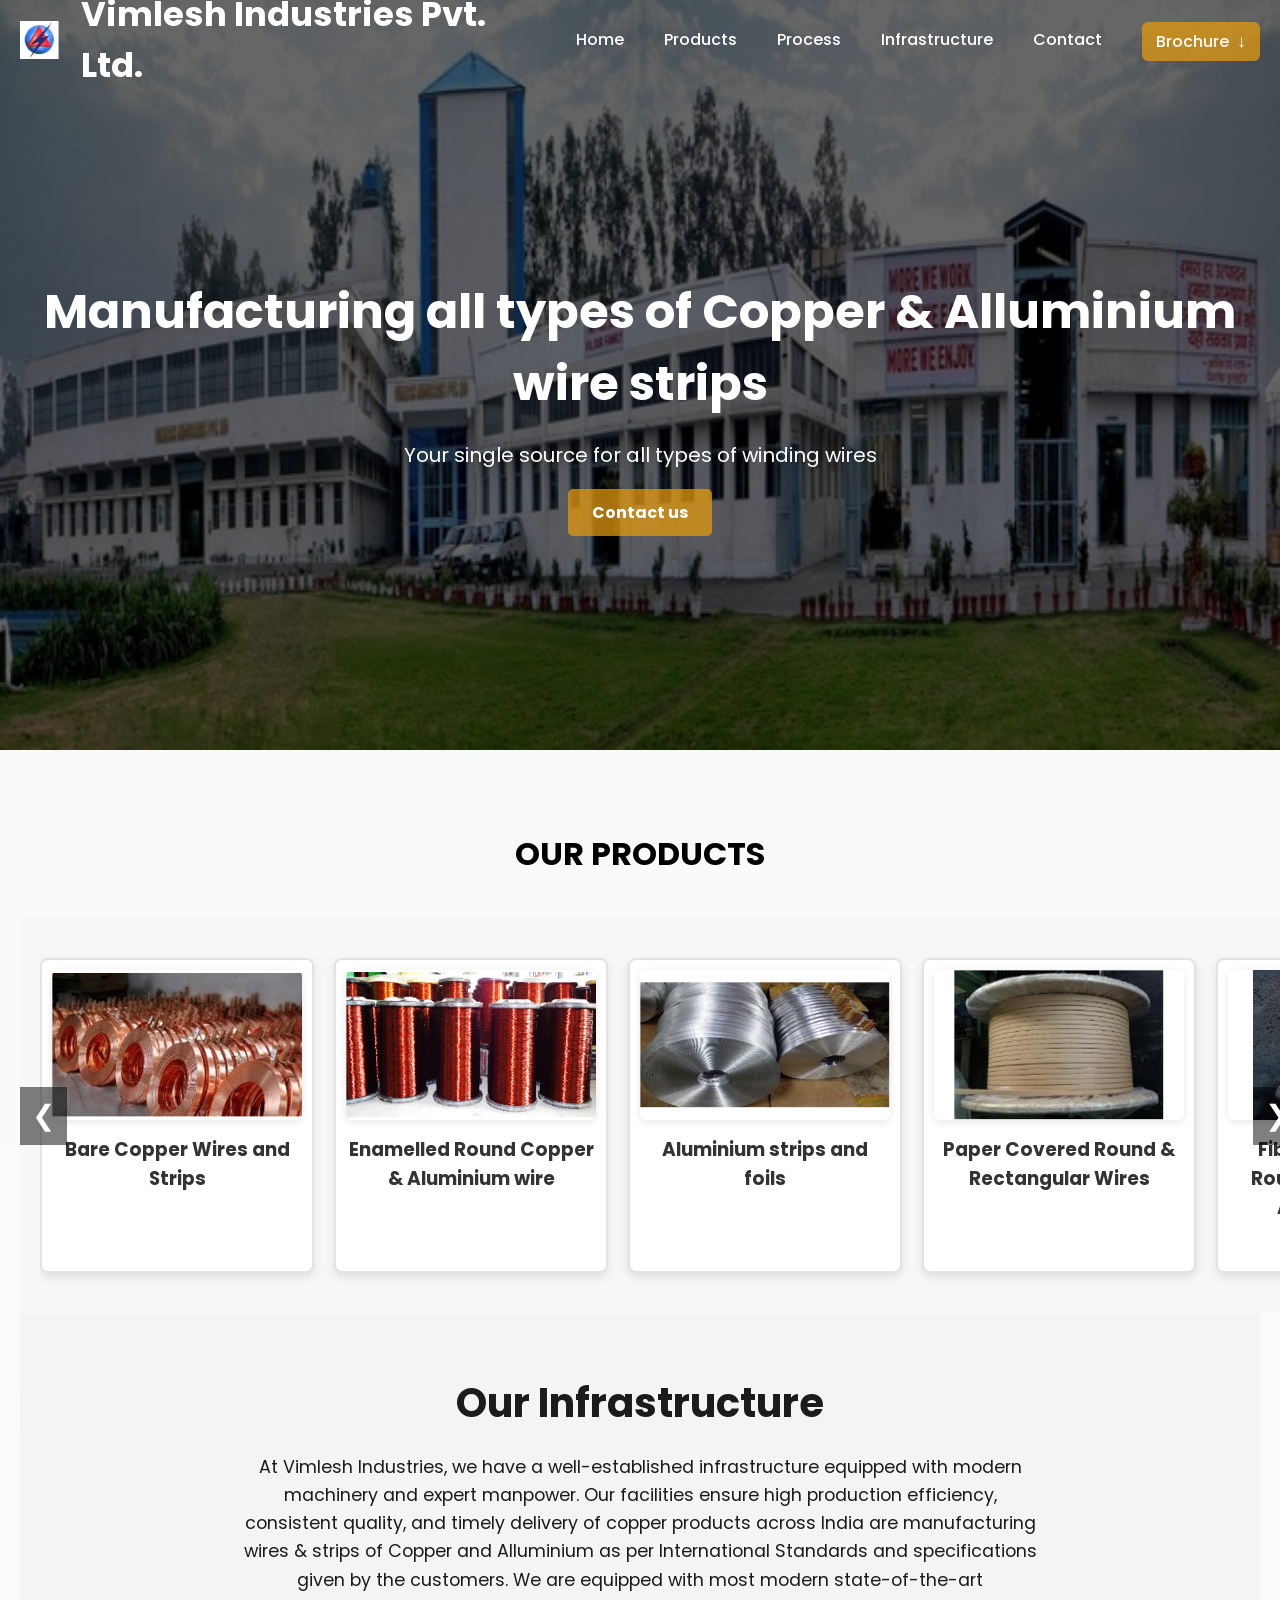
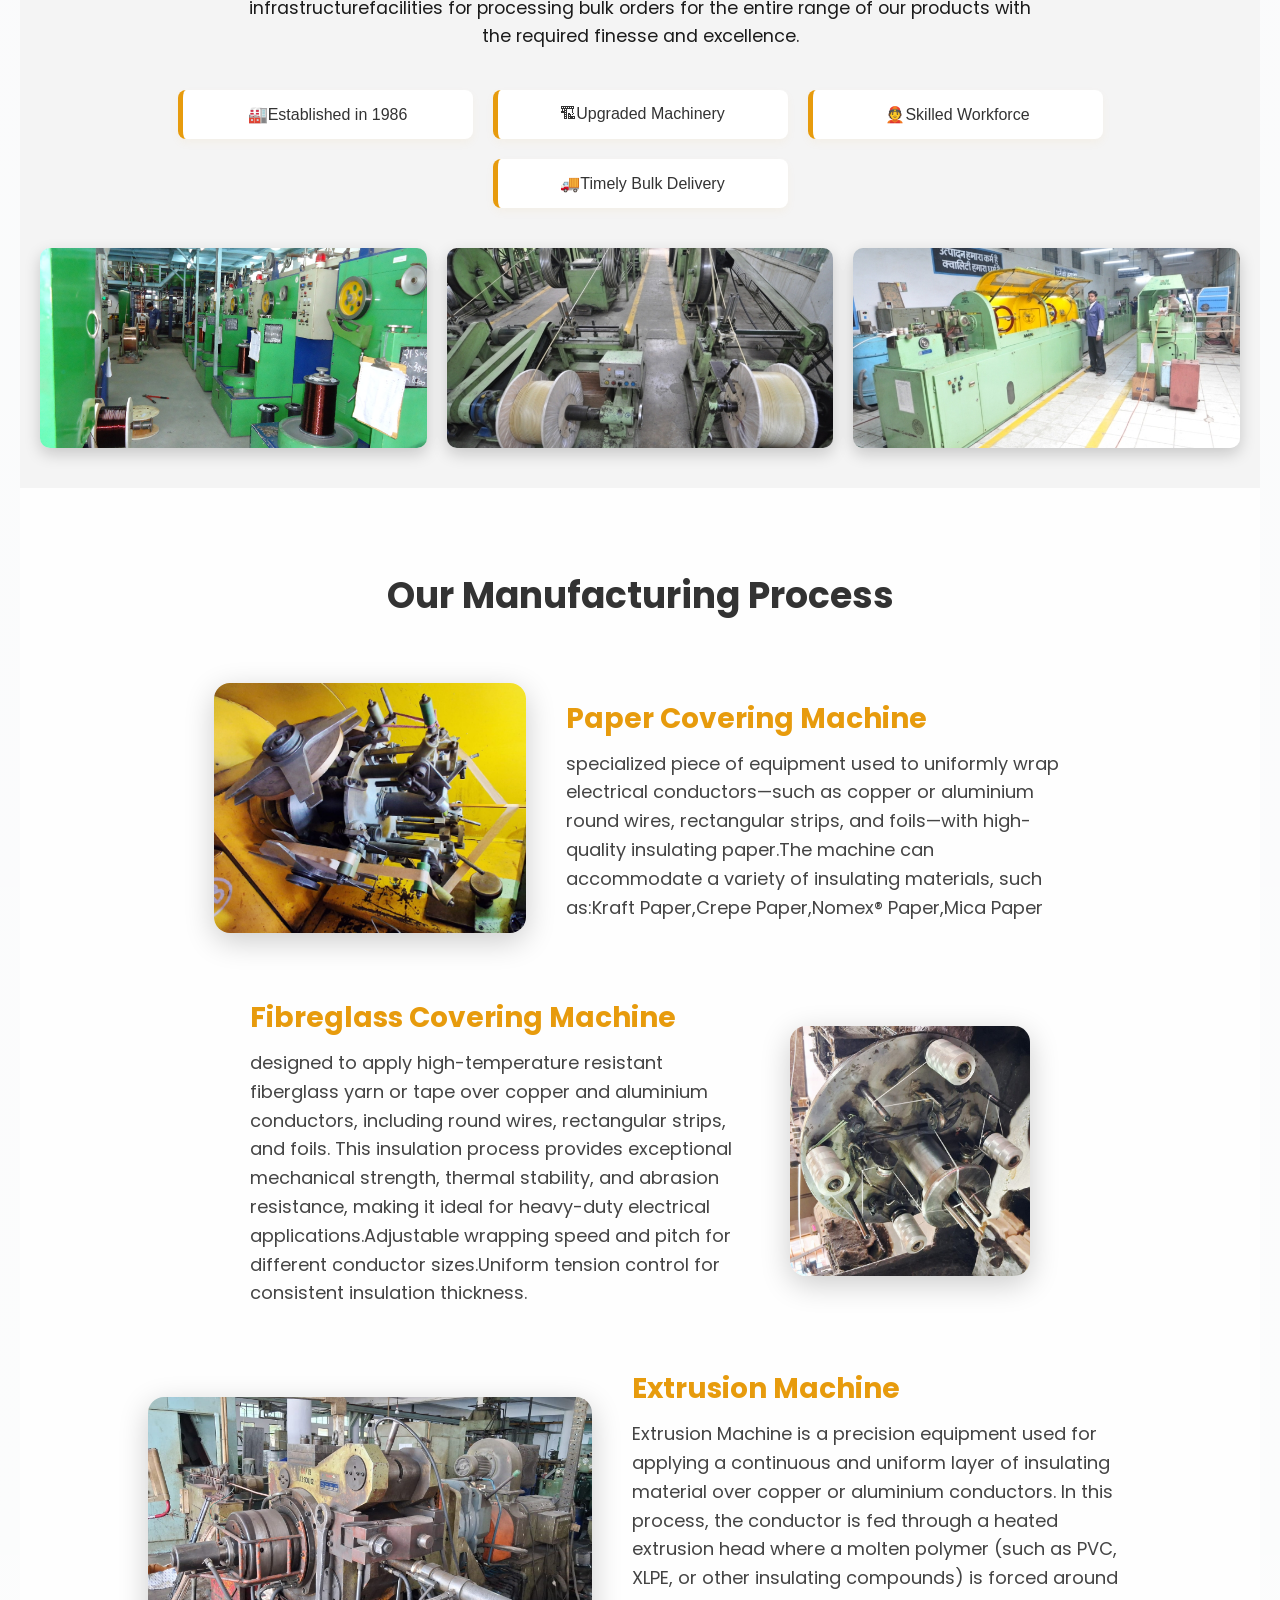
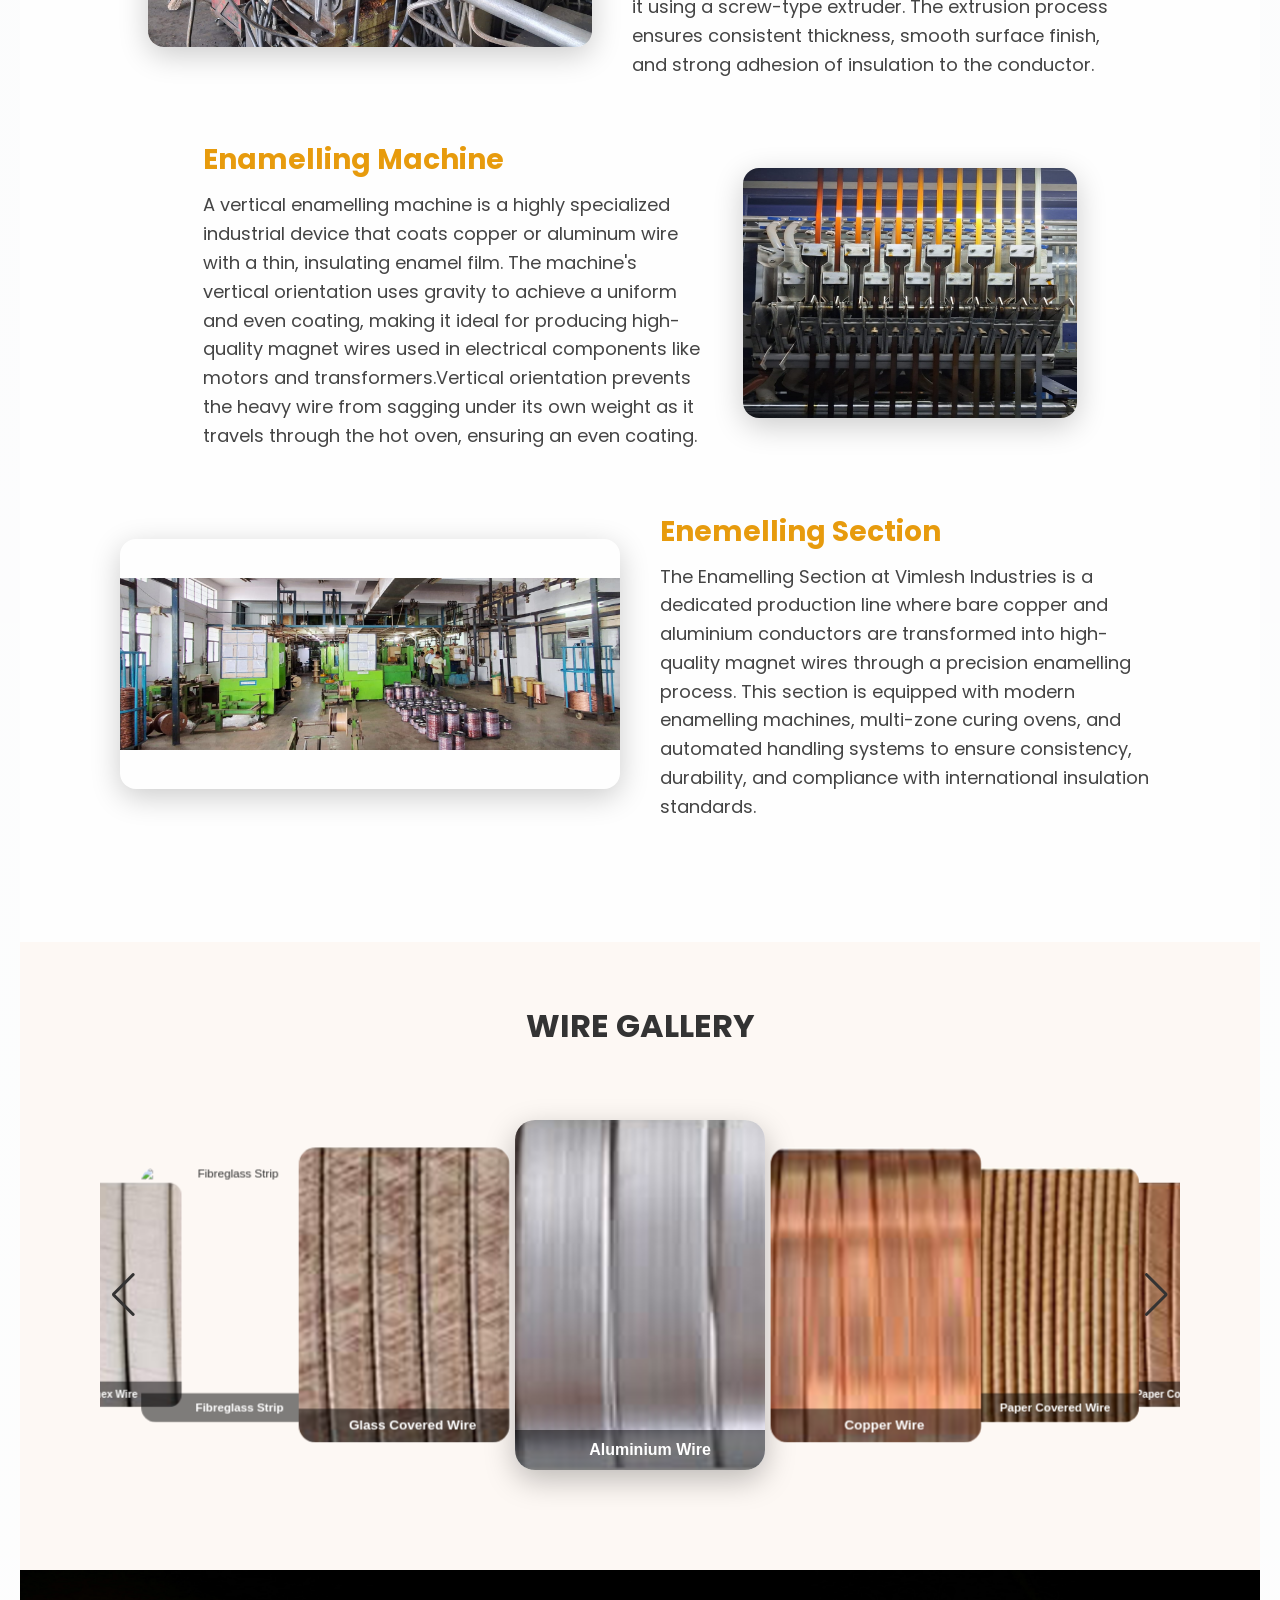
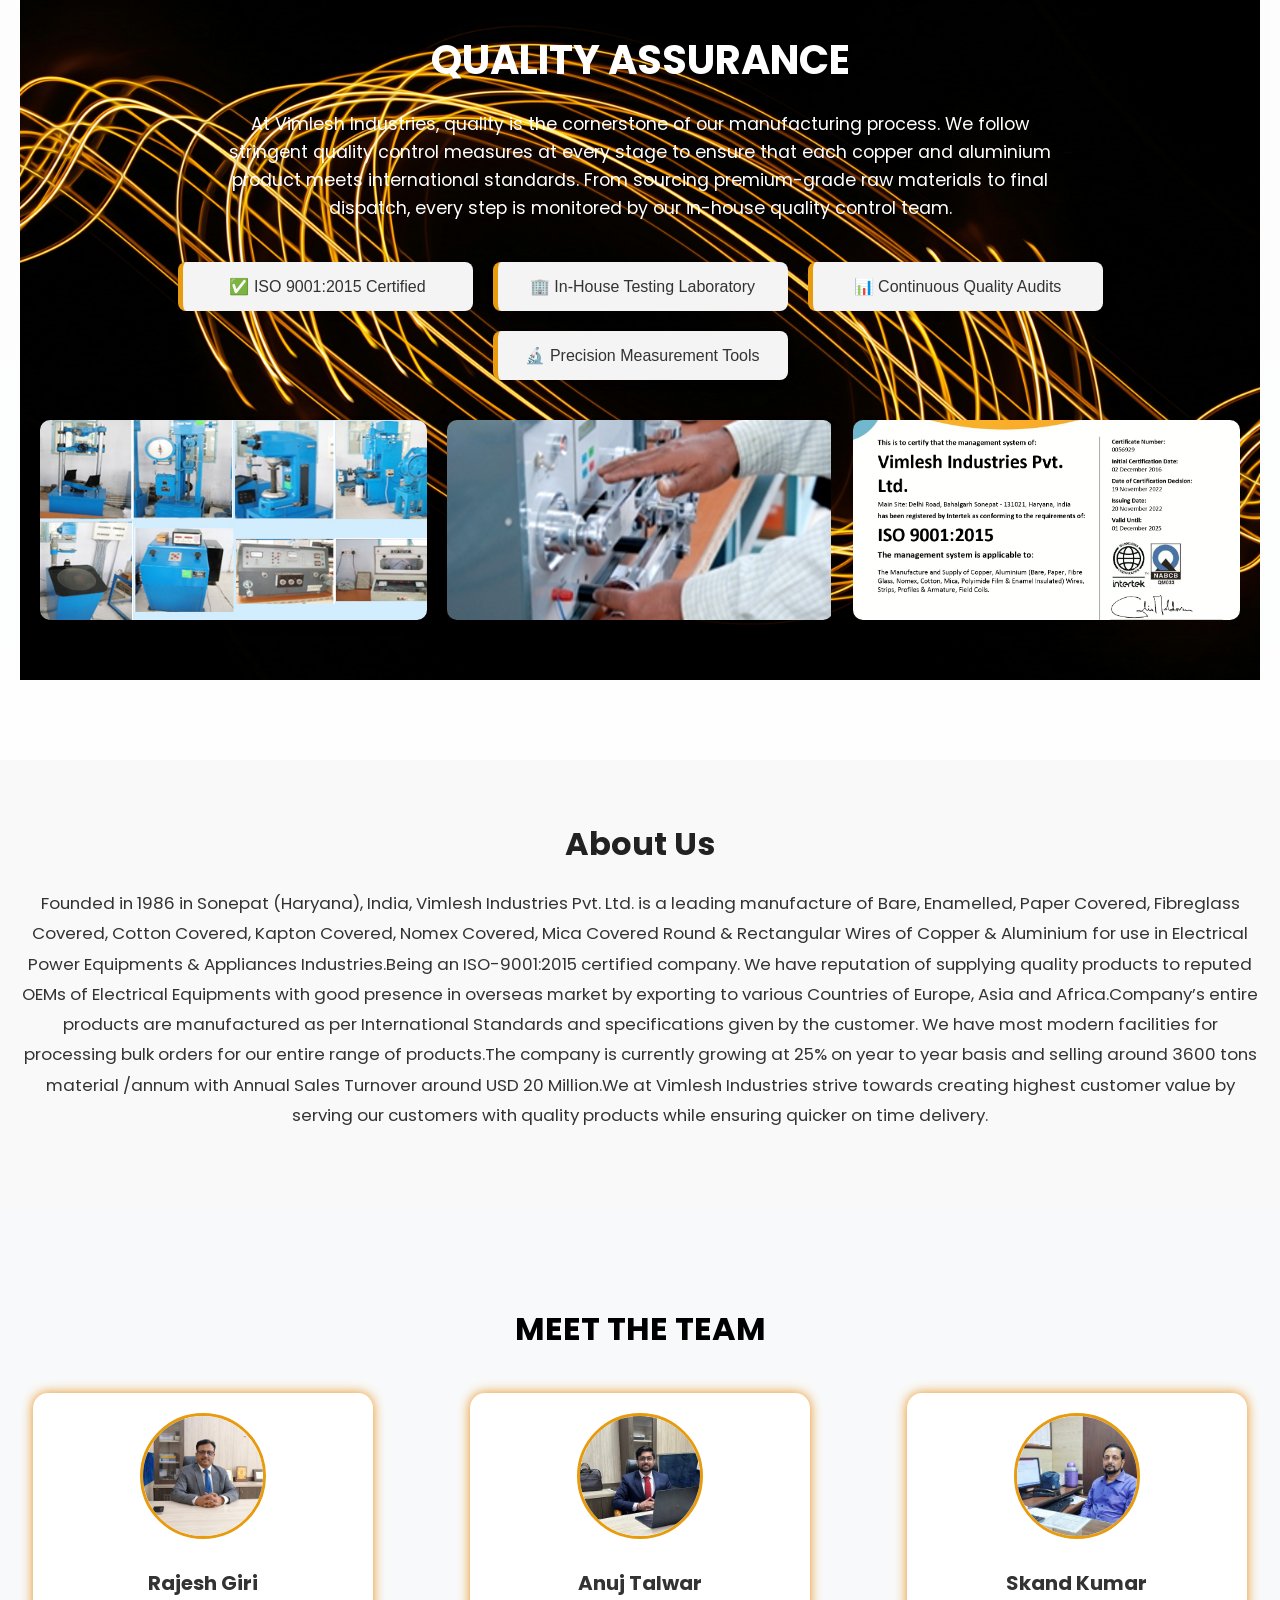
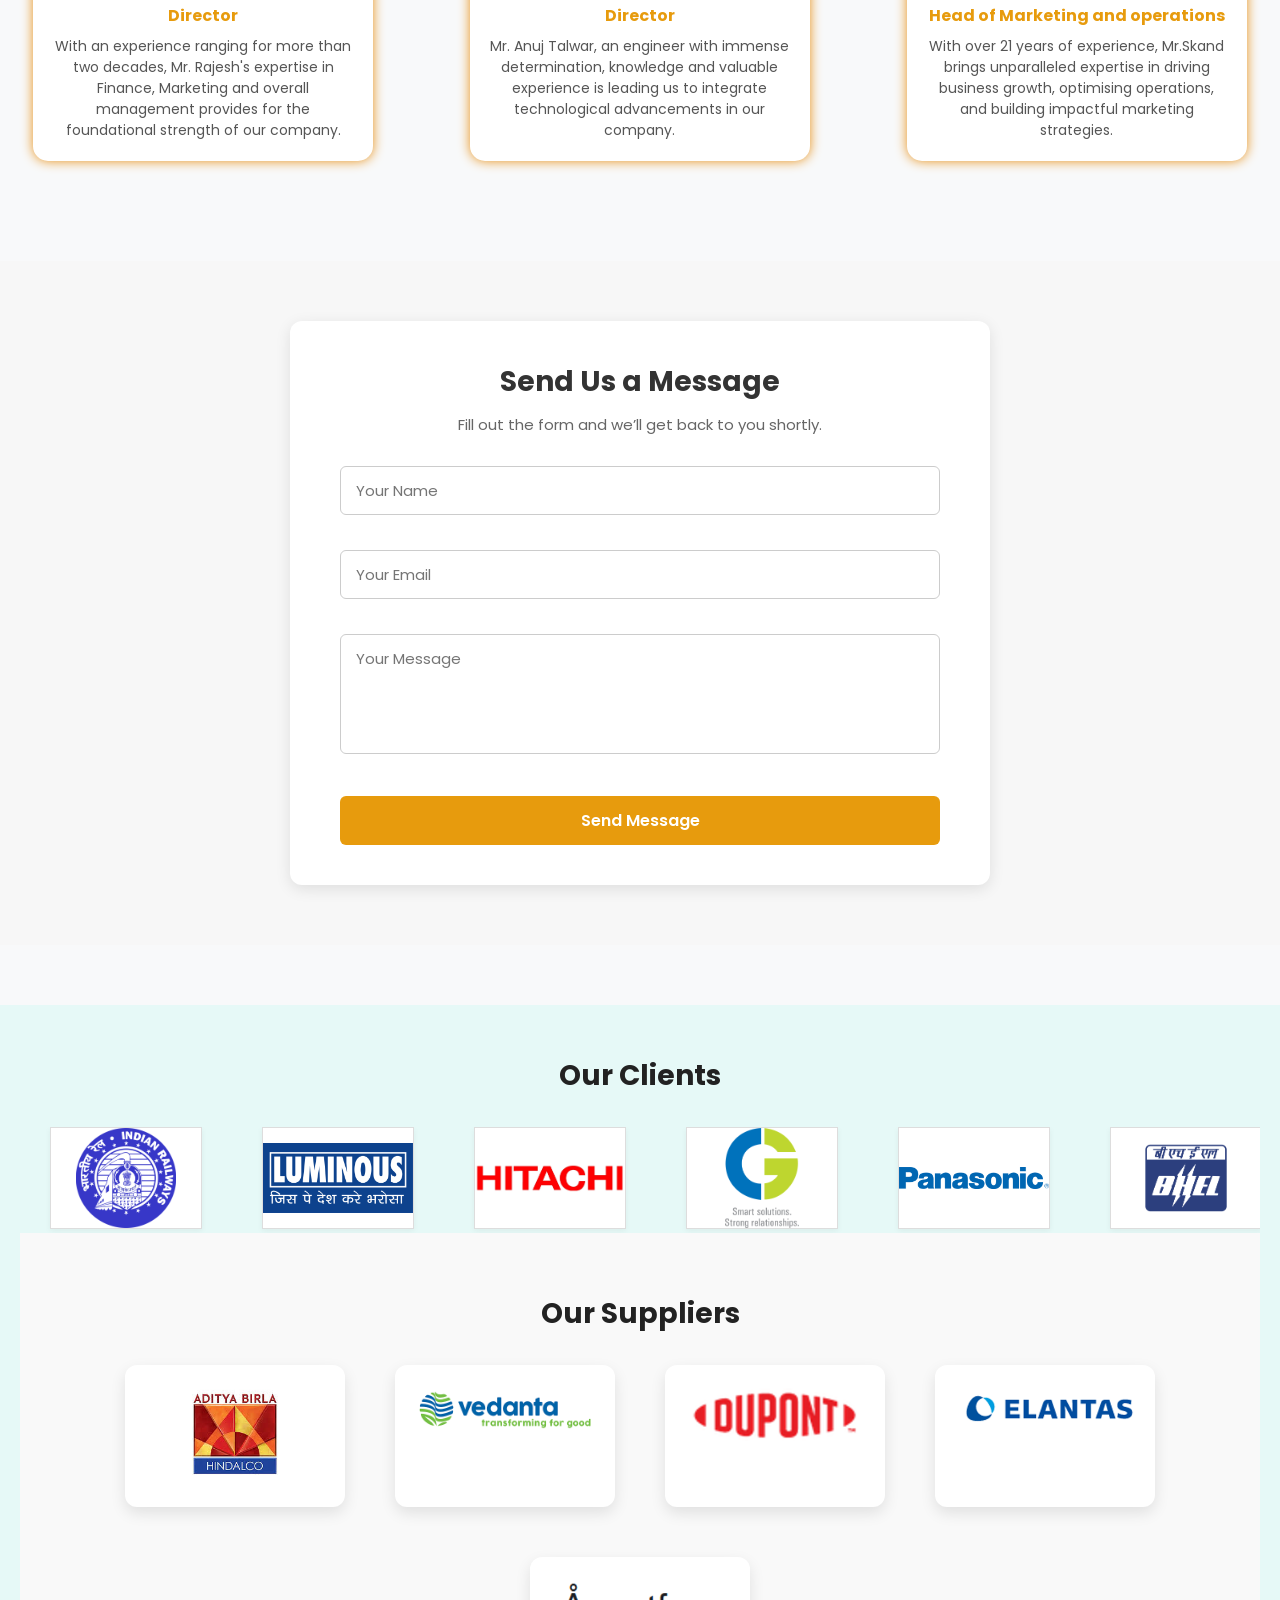
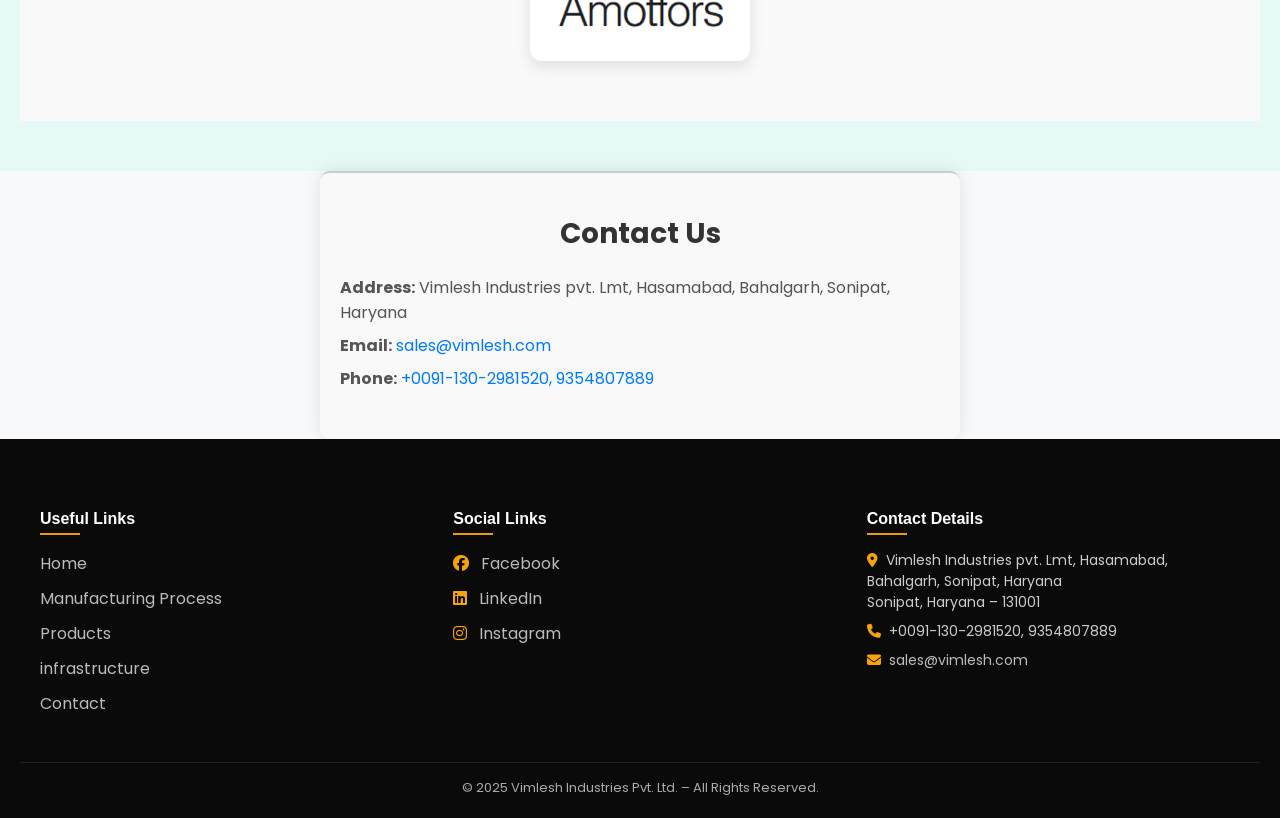
==== index.html @ 844082dc "Add files via upload" ====
<!DOCTYPE html>
<html lang="en">
  <head>
    <link href="https://unpkg.com/aos@2.3.1/dist/aos.css" rel="stylesheet">
    <link href="https://fonts.googleapis.com/css2?family=Poppins:wght@400;600&display=swap" rel="stylesheet">
    <meta charset="UTF-8">
    <meta name="viewport" content="width=device-width, initial-scale=1">
    <meta name="description" content="Leading Manufacturer of all types of winding wire">
    <meta name="keywords" content="enameled wire, enameled wires, enameled copper wire, enamelled copper wires, enameled aluminium wire, enameled aluminum wire, enamelled copper wire, enamelled aluminum wire, enamelled aluminium wire, enameled magnet wire, magnet wire, enamelled wire, aluminium enamelled wire,  aluminum enamelled wire, super enamelled aluminium wire, super enamelled aluminum wire, super enamelled copper wire, super enameled copper wire, super enamelled copper wire manufacturer, enamelled wire, enamelled copper wire India, enamelled copper wire suppliers, super enamelled aluminium wire, super enamelled copper winding wires, super enamelled copper wire manufacturer, magnet wire, winding wire, super enameled copper strip, super enamelled wire, enamelled copper wire suppliers, enamelled copper magnet wire, enamelled aluminium magnet wire, enamelled copper strip, enamelled copper strip manufacturer, enamelled copper strips, enameled copper wire manufacturers, enameled magnet wire, enamelled rectangular wire, rectangular enameled copper wire, flat enameled copper wire, flat enamelled copper wire, flat enamelled aluminium wire, enamelled flat aluminium wire, enamelled aluminium strip, enameled flat wire, enamelled flat aluminium wire, PEW copper wire, PEW, EWI, polyester insulated wire, Bare Copper Wire, Bare Copper Tape, Bare Copper Conductor, Copper Wire, Bare Copper, Bare Copper Earthing Tape, Copper Earthing Tape, Copper Earthing Strip, Copper Flat Wire, Insulated Copper Wire, Flat Copper Wire, Flat Copper Conductor, Copper Earthing Wire, Copper Earth Wire, Copper Earth Strip, Copper Flat Manufacturers, Copper Flat Suppliers, Copper Strip Manufacturers, Copper Strip Suppliers, Bare Copper Wire Manufacturers, Copper Flat, Flat Copper Bar, Copper Earthing Strip, Copper Earthing Rod, Bare Aluminium Wire, Bare Aluminium Tape, Bare Aluminium Conductor, Aluminum Wire, Bare Aluminum Wire, Bare Aluminium Tape, Bare Aluminum Strips, Aluminium Earthing Tape, Aluminium Earthing Strip, Aluminium Flat Wire, Insulated Aluminium Wire, Flat Aluminium Wire, Flat Aluminium Conductor, Aluminium Earthing Wire, Aluminium Earth Wire, Aluminium Strips, Aluminium Flat Manufacturers, Aluminium Flat Suppliers, Aluminium Strip Manufacturers, Aluminium Strip Suppliers, Bare Aluminium Wire Manufacturers, Aluminium Flat, Flat Aluminium Bars, Flat Aluminium Wire, Flat Aluminium Extrusions, Aluminum Wire Manufacturers">
    <title>Vimlesh Industries Pvt. Ltd.</title>
    <style>
      body {
        background-color: linear-gradient(rgba(0, 0, 0, 0, 5), rgba(0, 0, 0, 0, 5)),
          url('gu.jpg')no-repeat-center center fixed;
        background-size: cover;
        font-family: 'Segoe UI', sans-serif;
        margin: 0;
        padding: 0;
      }

      .carousel-wrapper {
        position: relative;
        overflow: hidden;
        padding: 20px;
        background: #f7f7f7;
      }

      .product-carousel {
        display: flex;
        gap: 20px;
        overflow-x: auto;
        scroll-behavior: smooth;
        padding: 10px;
      }

      .product-carousel::-webkit-scrollbar {
        display: none;
      }

      .card {
        flex: 0 0 auto;
        width: 250px;
        background: linear-gradient(to bottom right, #f1f1f1, #ffffff);
        border-radius: 12px;
        box-shadow: 0 6px 16px rgba(0, 0, 0, 0.15);
        padding: 15px;
        text-align: center;
        transition: transform 0.3s, box-shadow 0.3s;
        border: 2px solid #e3e3e3;
      }

      .card:hover {
        transform: scale(1.05);
        box-shadow: 0 10px 25px rgba(0, 0, 0, 0.2);
        border-color: #f79b0d;
      }

      .card:hover img {
        transform: scale(1.05);
      }

      .card img {
        width: 100%;
        height: 150px;
        object-fit: cover;
        border-radius: 6px;
        margin-bottom: 10px;
      }

      .carousel-btn {
        position: absolute;
        top: 50%;
        transform: translateY(-50%);
        background: rgba(0, 0, 0, 0.5);
        color: white;
        border: none;
        font-size: 28px;
        padding: 8px 12px;
        cursor: pointer;
        z-index: 2;
      }

      .carousel-btn.left {
        left: 0;
      }

      .carousel-btn.right {
        right: 0;
      }

      .hamburger {
        display: none;
        flex-direction: column;
        cursor: pointer;
        gap: 5px;
      }

      .hamburger div {
        width: 25px;
        height: 3px;
        background: white;
      }

      @media (max-width: 768px) {
        .hamburger {
          display: flex;        
        }
      }
    </style>
    <link rel="stylesheet" href="style - Copy.css">
    <link rel="icon" type="image/png" href="images/logoo.png">
  </head>
  <body>
    <!-- ===== HEADER ===== -->
<header class="site-header">
  <div class="site-header__inner">
    <a class="brand" href="index.html">
      <img class="brand__logo" src="images/logoo.png" alt="Vimlesh logo" />
      <span class="brand__name">Vimlesh Industries Pvt. Ltd.</span>
    </a>

    <!-- desktop nav -->
    <nav class="desktop-nav">
      <ul>
        <li><a href="index.html">Home</a></li>
        <li><a href="products.html">Products</a></li>
        <li><a href="process.html">Process</a></li>
        <li><a href="infrastructure.html">Infrastructure</a></li>
        <li><a href="contact.html">Contact</a></li>
        <li>
          <a href="images/cat.pdf" class="btn-brochure" download>
            Brochure<span class="arrow">↓</span>
          </a>
        </li>
      </ul>
    </nav>

    <!-- hamburger (mobile only) -->
    <button class="menu-toggle" id="menuToggle" aria-expanded="false" aria-controls="mobileMenu" aria-label="Menu">
      <span></span><span></span><span></span>
    </button>
  </div>

  <!-- mobile nav -->
  <nav class="mobile-nav" id="mobileMenu">
    <ul>
      <li><a href="index.html">Home</a></li>
      <li><a href="products.html">Products</a></li>
      <li><a href="process.html">Process</a></li>
      <li><a href="infrastructure.html">Infrastructure</a></li>
      <li><a href="contact.html">Contact</a></li>
      <li>
        <a href="images/cat.pdf" class="btn-brochure" download>
          Brochure<span class="arrow">↓</span>
        </a>
      </li>
    </ul>
  </nav>
</header>
<style>
  :root{
  --hdr-h-mobile: 64px;
  --hdr-h-desktop: 80px;
  --hdr-bg-dark: #ccc;
}


.site-header, .site-header * { box-sizing: border-box; }


.site-header{
  position: absolute;           
  top: 0; left: 0; width: 100%;
  z-index: 1000;
  background: transparent;
}

.site-header__inner{
  width: 100%;
  margin: 0;
  height: var(--hdr-h-desktop);
  display: flex;
  align-items: center;
  justify-content: space-between;
  padding: 0 20px;
}


.brand{
  display: inline-flex;
  align-items: center;
  gap: 12px;
  text-decoration: none;
  margin-left:0;
}
.brand__logo{ height: 38px; width: auto; }
.brand__name{ color: #fff; font-weight: 700; font-size: 34px; justify-content: flex-start; align-items: center; margin-left: 10px;}

.desktop-nav ul{
  display: flex;
  gap: 20px;
  list-style: none;
}
.desktop-nav a{
  color: #fff; text-decoration: none; font-weight: 500;
}
.desktop-nav a:hover{ color: #f4ba4e; text-decoration: none; }


.menu-toggle{
  display: none;
  flex-direction: column;
  gap: 5px;
  background: transparent;
  border: 0;
  cursor: pointer;
}
.menu-toggle span{
  display: block;
  width: 26px; height: 3px; background: #fff; transition: .3s;
}


.mobile-nav{
  display: none;
}

/* ========= MOBILE ========= */
@media (max-width: 768px){
 
  .site-header{
    position: absolute;
    top:0;
    left: 0;
    background: var(--hdr-bg-dark);
    box-shadow: 0 2px 10px rgba(178, 118, 27, 0.557);
  }
  .site-header__inner{
    height: var(--hdr-h-mobile);
  }
  
  body{ padding-top: var(--hdr-h-mobile); }

  .brand__name{ font-size: 16px; }


  .desktop-nav{ display: none; }
  .menu-toggle{ display: inline-flex; }

 
  .mobile-nav{
    display: block;
    position: fixed;
    top: var(--hdr-h-mobile);
    left: 0; right: 0;
    background: var(--hdr-bg-dark);
    overflow: hidden;
    max-height: 0;                 
    transition: max-height .35s ease;

  }
  .mobile-nav.open{ max-height: 80vh; } 

  .mobile-nav ul{
    list-style: none;
    padding: 14px 16px 22px;
    display: grid;
    gap: 12px;
  }
  .mobile-nav a{
    color: #fff; text-decoration: none; font-size: 16px; padding: 10px 6px;
    display: block; border-radius: 8px;
  }
  .mobile-nav a:hover{ background: rgba(255,255,255,.08); }


  .menu-toggle[aria-expanded="true"] span:nth-child(1){ transform: translateY(8px) rotate(45deg); }
  .menu-toggle[aria-expanded="true"] span:nth-child(2){ opacity: 0; }
  .menu-toggle[aria-expanded="true"] span:nth-child(3){ transform: translateY(-8px) rotate(-45deg); }
}
.btn-brochure {
  background: #e79b0db8;
  color: #fff !important;
  padding: 8px 14px;
  border-radius: 6px;
  font-weight: 600;
  text-decoration: none;
  transition: background 0.3s;
}
.btn-brochure:hover {
  background: #e79b0d;
}
.btn-brochure .arrow {
  margin-left: 8px;
  font-size: 18px;
}

</style>
<script>
  const menuBtn   = document.getElementById('menuToggle');
  const mobileNav = document.getElementById('mobileMenu');

  menuBtn.addEventListener('click', () => {
    const open = mobileNav.classList.toggle('open');
    menuBtn.setAttribute('aria-expanded', open ? 'true' : 'false');
  });


  mobileNav.querySelectorAll('a').forEach(a => {
    a.addEventListener('click', () => {
      mobileNav.classList.remove('open');
      menuBtn.setAttribute('aria-expanded', 'false');
    });
  });
</script>
    <main>
      <section class="hero">
        <div class="container">
          <h1>Manufacturing all types of Copper & Alluminium wire strips</h1>
          <p>Your single source for all types of winding wires</p>
          <a href="contact.html" class="cta-btn">Contact us</a>
        </div>
      </section>
      <script>
        const heroImages = ["images/building1.jpg", "images/cuuu.jpg", "images/taping.jpg", "images/process2a.jpeg", ];
        let currentHeroIndex = 0;
        const heroSection = document.querySelector(".hero");

        function updateHeroBackground() {
          heroSection.style.opacity = 0;
          setTimeout(() => {
            heroSection.style.backgroundImage = `
        linear-gradient(rgba(0,0,0,0.6), rgba(0,0,0,0.6)),
        url('${heroImages[currentHeroIndex]}')
      `;
            heroSection.style.opacity = 1;
            currentHeroIndex = (currentHeroIndex + 1) % heroImages.length;
          }, 500);
        }
        updateHeroBackground();
        setInterval(updateHeroBackground, 4000);
      </script>
      <section id="products" class="products">
        <section class="section-bg">
          <link href="https://fonts.googleapis.com/css2?family=Poppins:wght@400;600&display=swap" rel="stylesheet">
          <div class="container">
            <h2>OUR PRODUCTS</h2>
            <div class="carousel-wrapper">
              <button class="carousel-btn left" id="leftBtn">&#10094;</button>
              <div class="product-carousel" id="productCarousel">
                <div class="card">
                  <img src="images/barecopper.png" alt="Product1">
                  <h3>Bare Copper Wires and Strips</h3>
                </div>
                <div class="card">
                  <img src="images/enamelled.png" alt="Product2">
                  <h3>Enamelled Round Copper & Aluminium wire</h3>
                </div>
                <div class="card">
                  <img src="images/alu.png" alt="Product3">
                  <h3>Aluminium strips and foils</h3>
                </div>
                <div class="card">
                  <img src="images/papercovered.png" alt="product4">
                  <h3>Paper Covered Round & Rectangular Wires</h3>
                </div>
                <div class="card">
                  <img src="images/fibre.JPG" alt="product5">
                  <h3>Fibreglass Covered Round/Flat Copper & Aluminium Wire</h3>
                </div>
                <div class="card">
                  <img src="images/Kapton Cov Strip.JPG" alt="product6">
                  <h3>Kapton Covered Round/Rectangular/ Flat Copper Wire</h3>
                </div>
                <div class="card">
                  <img src="images/Nomex Covered Strip.jpg" alt="product7">
                  <h3>Nomex Covered Round/Rectanglular/ Flat Copper & Alluminium Wire</h3>
                </div>
                <div class="card">
                  <img src="images/mica.jpg" alt="product8">
                  <h3>Mica Covered Round/Rectangular/ Flat Copper & Alluminium Wire</h3>
                </div>
                <div class="card">
                  <img src="images/Enamelled Strip.JPG" alt="product9">
                  <h3>Enamelled Rectangular/Flat Copper & Aluminium Wire</h3>
                </div>
                <div class="card">
                  <img src="images/auto1.png" alt="Product10">
                  <h3>Automobile Fields/Coils</h3>
                </div>
              </div>
              <button class="carousel-btn right" id="rightBtn">&#10095;</button>
            </div>
            <script>
              const productCarousel = document.getElementById("productCarousel");
              const leftBtn = document.getElementById("leftBtn");
              const rightBtn = document.getElementById("rightBtn");
              leftBtn.addEventListener("click", () => {
                productCarousel.scrollBy({
                  left: -300,
                  behavior: "smooth",
                });
              });
              rightBtn.addEventListener("click", () => {
                productCarousel.scrollBy({
                  left: 300,
                  behavior: "smooth",
                });
              });
            </script>
            <section id="infrastructure" class="infrastructure-section">
              <div class="container">
                <h2>Our Infrastructure</h2>
                <p class="infra-description"> At Vimlesh Industries, we have a well-established infrastructure equipped with modern machinery and expert manpower. Our facilities ensure high production efficiency, consistent quality, and timely delivery of copper products across India are manufacturing wires & strips of Copper and Alluminium as per International Standards and specifications given by the customers. We are equipped with most modern state-of-the-art infrastructurefacilities for processing bulk orders for the entire range of our products with the required finesse and excellence. </p>
                <div class="infra-highlights">
                  <div class="highlight">🏭Established in 1986</div>
                  <div class="highlight">🏗Upgraded Machinery</div>
                  <div class="highlight">👲Skilled Workforce</div>
                  <div class="highlight">🚚Timely Bulk Delivery</div>
                </div>
                <div class="infra-gallery">
                  <img src="images/enamelling.JPG" alt="Manufacturing Unit">
                  <img src="images/Fibreglass Section.JPG" alt="Advanced Machines">
                  <img src="images/Kapton Cov Section.JPG" alt="Workforce at Plant">
                </div>
              </div>
            </section>
            <section class="process-section">
              <h2 class="section-title">Our Manufacturing Process</h2>
              <style>
                .section-title {
                  color: #000;
                  font-weight: bold;
                }
              </style>
              <div class="process-step">
                <div class="process-image">
                  <img src="images/process5.jpeg" alt="Paper Covering Machine">
                </div>
                <div class="process-description">
                  <h3>Paper Covering Machine</h3>
                  <p>specialized piece of equipment used to uniformly wrap electrical conductors—such as copper or aluminium round wires, rectangular strips, and foils—with high-quality insulating paper.The machine can accommodate a variety of insulating materials, such as:Kraft Paper,Crepe Paper,Nomex® Paper,Mica Paper</p>
                </div>
              </div>
              <div class="process-step reverse">
                <div class="process-image">
                  <img src="images/process4.jpeg" alt="Fibreglass Covering Machine">
                </div>
                <div class="process-description">
                  <h3>Fibreglass Covering Machine</h3>
                  <p>designed to apply high-temperature resistant fiberglass yarn or tape over copper and aluminium conductors, including round wires, rectangular strips, and foils. This insulation process provides exceptional mechanical strength, thermal stability, and abrasion resistance, making it ideal for heavy-duty electrical applications.Adjustable wrapping speed and pitch for different conductor sizes.Uniform tension control for consistent insulation thickness.</p>
                </div>
              </div>
              <div class="process-step">
                <div class="process-image">
                  <img src="images/process3.jpeg" alt="Extrusion Machine">
                </div>
                <div class="process-description">
                  <h3>Extrusion Machine</h3>
                  <p>Extrusion Machine is a precision equipment used for applying a continuous and uniform layer of insulating material over copper or aluminium conductors. In this process, the conductor is fed through a heated extrusion head where a molten polymer (such as PVC, XLPE, or other insulating compounds) is forced around it using a screw-type extruder. The extrusion process ensures consistent thickness, smooth surface finish, and strong adhesion of insulation to the conductor.</p>
                </div>
              </div>
              <div class="process-step reverse">
                <div class="process-image">
                  <img src="images/enamellingmachineee.jpeg" alt="Enamelling Machine">
                </div>
                <div class="process-description">
                  <h3>Enamelling Machine</h3>
                  <p>A vertical enamelling machine is a highly specialized industrial device that coats copper or aluminum wire with a thin, insulating enamel film. The machine's vertical orientation uses gravity to achieve a uniform and even coating, making it ideal for producing high-quality magnet wires used in electrical components like motors and transformers.Vertical orientation prevents the heavy wire from sagging under its own weight as it travels through the hot oven, ensuring an even coating.</p>
                </div>
              </div>
              <div class="process-step">
                <div class="process-image">
                  <img src="images/process2.jpeg" alt="Enamelling section">
                </div>
                <div class="process-description">
                  <h3>Enemelling Section</h3>
                  <p>The Enamelling Section at Vimlesh Industries is a dedicated production line where bare copper and aluminium conductors are transformed into high-quality magnet wires through a precision enamelling process. This section is equipped with modern enamelling machines, multi-zone curing ovens, and automated handling systems to ensure consistency, durability, and compliance with international insulation standards.</p>
                </div>
              </div>
            </section>
            <section id="wire-gallery" style="background: #fdf8f4; padding: 60px 0;">
              <div class="container" style="max-width: 1200px; margin: auto; text-align: center;">
                <h2 style="font-size: 2rem; margin-bottom: 30px; font-weight: bold; color: #333;">WIRE GALLERY</h2>
            
                <!-- Swiper Slider -->
                <div class="swiper wireSwiper">
                  <div class="swiper-wrapper">
                    <div class="swiper-slide">
                      <img src="images/alugal.png" alt="Aluminium Wire">
                      <span class="wire-name">Aluminium Wire</span>
                    </div>
                    <div class="swiper-slide">
                      <img src="images/coppergal.png" alt="Copper Wire">
                      <span class="wire-name">Copper Wire</span>
                    </div>
                    <div class="swiper-slide">
                      <img src="images/papercovgal.png" alt="Paper Covered Wire">
                      <span class="wire-name">Paper Covered Wire</span>
                    </div>
                    <div class="swiper-slide">
                      <img src="images/papercovstripgal.png" alt="Paper Covered Strip">
                      <span class="wire-name">Paper Covered Strip</span>
                    </div>
                    <div class="swiper-slide">
                      <img src="images/kaptoncov.png" alt="Kapton Covered Wire">
                      <span class="wire-name">Kapton Covered Wire</span>
                    </div>
                    <div class="swiper-slide">
                      <img src="images/enamelledwi.png" alt="Enamelled Wire">
                      <span class="wire-name">Enamelled Wire</span>
                    </div>
                    <div class="swiper-slide">
                      <img src="images/fibrestrip.png" alt="Fibre Strip">
                      <span class="wire-name">Fibre Strip</span>
                    </div>
                    <div class="swiper-slide">
                      <img src="images/enamelledstripgal.png" alt="Enamelled Strip">
                      <span class="wire-name">Enamelled Strip</span>
                    </div>
                    <div class="swiper-slide">
                      <img src="images/micagal.png" alt="Mica Wire">
                      <span class="wire-name">Mica Wire</span>
                    </div>
                    <div class="swiper-slide">
                      <img src="images/nomexgal.png" alt="Nomex Wire">
                      <span class="wire-name">Nomex Wire</span>
                    </div>
                    <div class="swiper-slide">
                      <img src="images/fibreglassstripgal.png" alt="Fibreglass Strip">
                      <span class="wire-name">Fibreglass Strip</span>
                    </div>
                    <div class="swiper-slide">
                      <img src="images/enamellglasscovgal.png" alt="Glass Covered Wire">
                      <span class="wire-name">Glass Covered Wire</span>
                    </div>
                  </div>
            
                  <!-- Navigation Buttons -->
                  <div class="swiper-button-next"></div>
                  <div class="swiper-button-prev"></div>
                </div>
              </div>
            </section>
            
            <link rel="stylesheet" href="https://cdn.jsdelivr.net/npm/swiper@11/swiper-bundle.min.css" />
            <style>
              .wireSwiper {
                width: 90%;
                padding-top: 40px;
                padding-bottom: 40px;
              }
            
              .wireSwiper .swiper-slide {
                position: relative;
                background-position: center;
                background-size: cover;
                width: 250px;
                height: 350px;
                border-radius: 20px;
                overflow: hidden;
                cursor: pointer;
                transition: transform 0.5s ease;
              }
            
              .wireSwiper .swiper-slide img {
                width: 100%;
                height: 100%;
                object-fit: cover;
                display: block;
              }
              .wire-name {
                position: absolute;
                bottom: 0;
                left: 0;
                width: 100%;
                padding: 10px;
                font-size: 1rem;
                font-weight: 600;
                background: rgba(0, 0, 0, 0.5);
                color: #fff;
                text-align: center;
                line-height: 1.2;
                white-space: normal;       
                word-wrap: break-word;     
              }
            
              .wireSwiper .swiper-slide-active {
                transform: scale(1.15);
                box-shadow: 0 10px 30px rgba(0, 0, 0, 0.25);
                z-index: 2;
              }
            
   
              .swiper-button-next,
              .swiper-button-prev {
                color: #333;
                transition: color 0.3s ease;
              }
            
              .swiper-button-next:hover,
              .swiper-button-prev:hover {
                color: #e67e22;
              }
            
              /* Responsive Design */
              @media (max-width: 768px) {
                .wireSwiper .swiper-slide {
                  width: 200px;
                  height: 280px;
                }
            
                .wire-name {
                  font-size: 0.9rem;
                  padding: 8px;
                }
              }
            
              @media (max-width: 480px) {
                .wireSwiper .swiper-slide {
                  width: 160px;
                  height: 230px;
                }
            
                .wire-name {
                  font-size: 0.85rem;
                  padding: 6px;
                }
              }
            </style>
            
            <script src="https://cdn.jsdelivr.net/npm/swiper@11/swiper-bundle.min.js"></script>
            <script>
              var swiper = new Swiper(".wireSwiper", {
                effect: "coverflow",
                grabCursor: true,
                centeredSlides: true,
                slidesPerView: "auto",
                coverflowEffect: {
                  rotate: 0,
                  stretch: 0,
                  depth: 200,
                  modifier: 1,
                  slideShadows: false,
                },
                loop: true,
                slideToClickedSlide: true,
                navigation: {
                  nextEl: ".swiper-button-next",
                  prevEl: ".swiper-button-prev",
                },
                breakpoints: {
                  320: { slidesPerView: 1.2, spaceBetween: 10 },
                  480: { slidesPerView: 1.5, spaceBetween: 15 },
                  768: { slidesPerView: 2.5, spaceBetween: 20 },
                  1024: { slidesPerView: "auto", spaceBetween: 30 },
                },
              });
            </script>
            <section id="quality" class="quality-section">
              <h2>Quality Assurance</h2>
              <p class="quality-description"> At Vimlesh Industries, quality is the cornerstone of our manufacturing process. We follow stringent quality control measures at every stage to ensure that each copper and aluminium product meets international standards. From sourcing premium-grade raw materials to final dispatch, every step is monitored by our in-house quality control team. </p>
              <div class="quality-highlights">
                <div class="quality-box">✅ ISO 9001:2015 Certified</div>
                <div class="quality-box">🏢 In-House Testing Laboratory</div>
                <div class="quality-box">📊 Continuous Quality Audits</div>
                <div class="quality-box">🔬 Precision Measurement Tools</div>
              </div>
              <div class="quality-gallery">
                <img src="images/labtesting.jpeg" alt="Lab Testing">
                <img src="images/LABB.png" alt="Quality Control">
                <img src="images/is.jpg" alt="ISO Certificate">
                
              </div>
          </div>
        </section>
        <section id="about" class="about-section">
          <h2>About Us</h2>
          <p> Founded in 1986 in Sonepat (Haryana), India, Vimlesh Industries Pvt. Ltd. is a leading manufacture of Bare, Enamelled, Paper Covered, Fibreglass Covered, Cotton Covered, Kapton Covered, Nomex Covered, Mica Covered Round & Rectangular Wires of Copper & Aluminium for use in Electrical Power Equipments & Appliances Industries.Being an ISO-9001:2015 certified company. We have reputation of supplying quality products to reputed OEMs of Electrical Equipments with good presence in overseas market by exporting to various Countries of Europe, Asia and Africa.Company’s entire products are manufactured as per International Standards and specifications given by the customer. We have most modern facilities for processing bulk orders for our entire range of products.The company is currently growing at 25% on year to year basis and selling around 3600 tons material /annum with Annual Sales Turnover around USD 20 Million.We at Vimlesh Industries strive towards creating highest customer value by serving our customers with quality products while ensuring quicker on time delivery. </p>
          </div>
        </section>
        <section id="team">
          <section class="team-section">
            <h2 class="section-title">MEET THE TEAM</h2>
            <div class="team-grid">
              <div class="team-member">
                <img src="images/rajeshsirr.jpeg" alt="Team Member 1">
                <h3>Rajesh Giri</h3>
                <p class="role">Director</p>
                <p class="desc">With an experience ranging for more than two decades, Mr. Rajesh's expertise in Finance, Marketing and overall management provides for the foundational strength of our company.</p>
              </div>
              <div class="team-member">
                <img src="images/anujsir.jpeg" alt="Team Member 2">
                <h3>Anuj Talwar</h3>
                <p class="role">Director</p>
                <p class="desc">Mr. Anuj Talwar, an engineer with immense determination, knowledge and valuable experience is leading us to integrate technological advancements in our company.</p>
              </div>
              <div class="team-member">
                <img src="images/s2.jpeg" alt="Team Member 3">
                <h3>Skand Kumar</h3>
                <p class="role">Head of Marketing and operations</p>
                <p class="desc">With over 21 years of experience, Mr.Skand brings unparalleled expertise in driving business growth, optimising operations, and building impactful marketing strategies.</p>
              </div>
            </div>
          </section>
          <section style="background-color:#f7f7f7; padding:60px 0; font-family:'Poppins', sans-serif;">
            <div class="contact-form" style="max-width:600px; margin:auto; background-color:#fff; padding:40px 50px; border-radius:12px; box-shadow:0 4px 15px rgba(0,0,0,0.1);">
              <h2 style="color:#333; text-align:center; margin-bottom:10px; font-size:28px;">Send Us a Message</h2>
              <p style="text-align:center; color:#666; font-size:15px; margin-bottom:30px;">Fill out the form and we’ll get back to you shortly.</p>
          
              <form action="https://formsubmit.co/sales@vimlesh.com" method="POST" style="display:flex; flex-direction:column; gap:20px;">
                
                <div class="input-group">
                  <input type="text" name="name" placeholder="Your Name" required
                    style="width:100%; padding:12px 15px; border:1px solid #ccc; border-radius:6px; font-size:15px; outline:none; transition:0.3s;"/>
                </div>
          
                <div class="input-group">
                  <input type="email" name="email" placeholder="Your Email" required
                    style="width:100%; padding:12px 15px; border:1px solid #ccc; border-radius:6px; font-size:15px; outline:none; transition:0.3s;"/>
                </div>
          
                <div class="input-group">
                  <textarea name="message" placeholder="Your Message" required
                    style="width:100%; height:120px; padding:12px 15px; border:1px solid #ccc; border-radius:6px; font-size:15px; resize:none; outline:none; transition:0.3s;"></textarea>
                </div>
          
                <button type="submit" class="submit-btn"
                  style="background-color:#e79b0d; color:#fff; padding:12px; border:none; border-radius:6px; font-size:16px; font-weight:600; cursor:pointer; transition:0.3s;">
                  Send Message
                </button>
              </form>
            </div>
          </section>
          
          <script>
            // Optional hover effect for inputs
            const inputs = document.querySelectorAll("input, textarea");
            inputs.forEach(input => {
              input.addEventListener("focus", () => {
                input.style.borderColor = "#e79b0d";
                input.style.boxShadow = "0 0 5px rgba(231,155,13,0.4)";
              });
              input.addEventListener("blur", () => {
                input.style.borderColor = "#e79b0d";
                input.style.boxShadow = "#e79b0db8";
              });
            });
          </script>
    </main>
    <section class="clients-section">
      <h2>Our Clients</h2>
      <div class="slider-wrapper">
        <div class="clients-track">
          <div class="slide">
            <img src="images/RAILWAYS.png" alt="Client 1" />
          </div>
          <div class="slide">
            <img src="images/luminous-seeklogo.png" alt="Client 2" />
          </div>
          <div class="slide">
            <img src="images/Hitachi-logo.jpeg" alt="Client 3" />
          </div>
          <div class="slide">
            <img src="images/cg-power-and-industrial-solutions-limited-seeklogo.png" alt="Client 4" />
          </div>
          <div class="slide">
            <img src="images/panasoniclogo.png" alt="Client 5" />
          </div>
          <div class="slide">
            <img src="images/bhel.png" alt="Client 7" />
          </div>
          <div class="slide">
            <img src="images/pp.png" alt="Client 8" />
          </div>
          <div class="slide">
            <img src="images/danish.png" alt="Client 9" />
          </div>
          <div class="slide">
            <img src="images/noratel.png" alt="Client 10" />
          </div>
          <div class="slide">
            <img src="images/livguard.png" alt="Client 11" />
          </div>
          <!-- Duplicate slides for seamless loop -->
          <div class="slide">
            <img src="images/RAILWAYS.png" alt="Client 1" />
          </div>
          <div class="slide">
            <img src="images/luminous-seeklogo.png" alt="Client 2" />
          </div>
          <div class="slide">
            <img src="images/Hitachi-logo.jpeg" alt="Client 3" />
          </div>
          <div class="slide">
            <img src="images/cg-power-and-industrial-solutions-limited-seeklogo.png" .png" alt="Client 4" />
          </div>
          <div class="slide">
            <img src="images/panasoniclogo.png" alt="Client 5" />
          </div>
          <div class="slide">
            <img src="images/bhel.png" alt="Client 7" />
          </div>
          <div class="slide">
            <img src="images/pp.png" alt="Client 8" />
          </div>
          <div class="slide">
            <img src="images/danish.png" alt="Client 9" />
          </div>
          <div class="slide">
            <img src="images/noratel.png" alt="Client 10" />
          </div>
          <div class="slide">
            <img src="images/livguard.png" alt="Client 11" />
          </div>
        </div>
      </div>
      <!-- ======= Suppliers Section ======= -->
      <section class="suppliers-section">
        <h2 class="section-title" data-aos="fade-up">Our Suppliers</h2>
        <div class="suppliers-container">
          <div class="supplier-card" data-aos="zoom-in" data-aos-delay="100">
            <img src="images/hindalco.jpeg" alt="Hindalco Logo" />
          </div>
          <div class="supplier-card" data-aos="zoom-in" data-aos-delay="200">
            <img src="images/vedanta.png" alt="Vedanta Logo" />
          </div>
          <div class="supplier-card" data-aos="zoom-in" data-aos-delay="300">
            <img src="images/dupont.png" alt="dupont Logo" />
          </div>
          <div class="supplier-card" data-aos="zoom-in" data-aos-delay="400">
            <img src="images/elantas.png" alt="elantas Logo" />
          </div>
          <div class="supplier-card" data-aos="zoom-in" data-aos-delay="500">
            <img src="images/amotfors.png" alt="amotfors Logo" />
          </div>
        </div>
        </div>
      </section>
    </section>
    <section id="contact" class="contact-section">
      <div class="contact-container">
        <div class="contact-info">
          <h2>Contact Us</h2>
          <p>
            <strong>Address:</strong> Vimlesh Industries pvt. Lmt, Hasamabad, Bahalgarh, Sonipat, Haryana
          </p>
          <p>
            <strong>Email:</strong>
            <a href="mailto:sales@vimlesh.com">sales@vimlesh.com</a>
          </p>
          <p>
            <strong>Phone:</strong>
            <a href="tel:+0091-130-2981520, 9354807889">+0091-130-2981520, 9354807889</a>
          </p>
        </div>
      </div>
    </section>
    <footer class="footer">
      <div class="footer-container">
        <!-- Useful Links -->
        <div class="footer-col">
          <h4>Useful Links</h4>
          <ul>
            <li><a href="index - Copy.html">Home</a></li>
            <li><a href="process.html">Manufacturing Process</a></li>
            <li><a href="products.html">Products</a></li>
            <li><a href="infrastructure.html">infrastructure</a></li>
            <li><a href="contact.html">Contact</a></li>
          </ul>
        </div>
    
        <!-- Social Links -->
        <div class="footer-col">
          <h4>Social Links</h4>
          <ul class="social-links">
            <li><a href="#"><i class="fab fa-facebook"></i> Facebook</a></li>
            <li><a href="https://www.linkedin.com/company/vimlesh-industries-pvt-ltd---india/"><i class="fab fa-linkedin"></i> LinkedIn</a></li>
            <li><a href="#"><i class="fab fa-instagram"></i> Instagram</a></li>
          </ul>
        </div>
    
        <!-- Contact Details -->
        <div class="footer-col">
          <h4>Contact Details</h4>
          <p><i class="fa-solid fa-location-dot"></i>Vimlesh Industries pvt. Lmt, Hasamabad, Bahalgarh, Sonipat, Haryana<br>Sonipat, Haryana – 131001</p>
          <p><i class="fa-solid fa-phone"></i>+0091-130-2981520, 9354807889</p>
          <p><i class="fa-solid fa-envelope"></i><a href="mailto:sales@vimlesh.com">sales@vimlesh.com</a></p>
        </div>
      </div>
    
      <div class="footer-bottom">
        <p>&copy; 2025 Vimlesh Industries Pvt. Ltd. – All Rights Reserved.</p>
      </div>
    </footer>
    
    <!-- FontAwesome Icons -->
    <link rel="stylesheet" href="https://cdnjs.cloudflare.com/ajax/libs/font-awesome/6.5.0/css/all.min.css">
    <script src="script - Copy.js"></script>
    <button id="backToTop" title="go to top">⌃</button>
    <script>
      const topBtn = document.getElementById("backToTop");
      window.onscroll = function() {
        if (document.body.scrollTop > 100 || document.documentElement.scrollTop > 100) {
          topBtn.style.display = "block";
        } else {
          topBtn.style.display = "none";
        }
      };
      topBtn.addEventListener("click", function() {
        window.scrollTo({
          top: 0,
          behavior: "smooth"
        });
      });
    </script>
    <script src="https://unpkg.com/aos@2.3.1/dist/aos.js"></script>
    <script>
      AOS.init();
    </script>
  </body>
</html>
---- style - Copy.css ----
body,
h1,
h2,
h3,
p,
a,
input,
textarea,
button {
  margin: 0;
  padding: 0;
  box-sizing: border-box;
  font-family: "Poppins", sans-serif;
}

.logo {
  font-size: 1.4rem;
  font-weight: bold;
  margin-left: 0;
  padding-left: 0;
}
.brochure-btn {
  margin-right: 20px;
  background-color: #ea9526;
  color: white;
  padding: 0px 6px;
  border-radius: 5px;
  text-decoration: none;
  font-weight: 500;
}
nav a {
  color: #fff;
  margin-left: 20px;
  text-decoration: double;
}
nav a:hover {
  text-decoration: underline;
}
.h1 {
  font-size: 36px;
  font-weight: 700;
  line-height: 1.2;
  text-align: center;
  word-break: keep-all;
  white-space: nowrap;
}
.hero {
  background-size: cover;
  background-image: linear-gradient(rgba(0, 0, 0, 0.6), rgba(0, 0, 0, 0.6)),
    url("images/cuuu.jpg"), url("images/building1.jpg");
  background-position: center;
  height: 500px;
  color: #fff;
  padding: 150px 20px 100px;
  align-items: center;
  justify-content: center;
  position: relative;
  display: flex;
  flex-direction: column;
  text-align: center;
  transition: background-image 1s ease-in-out, opacity 1s ease-in-out;
  opacity: 1s;
  animation: zoomHero 20s infinite alternate;
  margin-top: 0;
  margin-bottom: 0;
}
@keyframes zoomHero {
  from {
    background-size: 100%;
  }
  to {
    background-size: 116%;
  }
}
.hero h1 {
  font-size: 48px;
  font-weight: bold;
  margin-bottom: 20px;
}
.hero p {
  font-size: 20px;
  margin-bottom: 30px;
}
.cta-btn {
  background-color: #e79b0db8;
  color: white;
  padding: 12px 24px;
  text-decoration: none;
  border-radius: 5px;
  font-weight: bold;
  transition: background-color 0.3s;
}
.cta-btn:hover {
  background-color: #e79b0d;
}

.products {
  padding: 60px 0;
  padding-top: 0;
  margin-top: 0;
}
.products h2 {
  text-align: center;
  margin-bottom: 40px;
  color: rgb(0, 0, 0);
  font-size: 2rem;
  font-weight: bold;
  padding-top: 0;
  margin-top: 0;
}

.product-grid {
  display: grid;
  grid-template-columns: repeat(auto-fill, minmax(250px, 1fr));
  gap: 20px;
}
.card {
  background: #f4f4f4;
  padding: 20px;
  border-radius: 1px;
  text-align: center;
}
.card:hover {
  transform: translateY(-15px);
}
.card h3 {
  margin-bottom: 10px;
}
.product-list {
  display: grid;
  grid-template-columns: repeat(auto-fit, minmax(180px, 1fr));
  gap: 20px;
  padding: 20px;
}
.product-card {
  border: 1px solid #ccc;
  border-radius: 12px;
  overflow: hidden;
  text-align: center;
}
.product-card img {
  width: 100%;
  height: 150px;
  object-fit: cover;
}
.contact {
  padding: 60px 0;
  background: #f9f9f9;
}
.contact h2 {
  text-align: center;
  margin-bottom: 20px;
}
#contactForm {
  max-width: 500px;
  margin: auto;
  display: flex;
  flex-direction: column;
}
#contactForm input,
#contactForm textarea {
  padding: 10px;
  margin-bottom: 15px;
  border: 1px solid #ccc;
  border-radius: 4px;
  font-size: 1rem;
}
#contactForm button {
  padding: 12px;
  background: #333;
  color: #fff;
  border: none;
  border-radius: 4px;
  cursor: pointer;
}
#contactForm button:hover {
  background: #555;
}

.card img {
  width: 100%;
  height: 180px;
  object-fit: cover;
  border-radius: 6px;
  margin-bottom: 15px;
  box-shadow: 0 2px 8px rgba(0, 0, 0, 0.1);
}
.contact h4 {
  text-align: center;
  margin-bottom: 20px;
}
.hidden {
  display: none;
}
.carousel-wrapper {
  position: relative;
  overflow: hidden;
  width: 100%;
}

.product-carousel {
  display: flex;
  gap: 20px;
  overflow-x: scroll;
  scroll-behavior: smooth;
  padding: 20px 0px;
  scroll-snap-type: x mandatory;
}
.product-carousel::-webkit-scrollbar {
  display: none;
}

.card {
  flex: 0 0 auto;
  width: 250px;
  scroll-snap-align: start;
  background: #fff;
  border-radius: 8px;
  box-shadow: 0 4px 10px rgba(0, 0, 0, 0.1);
  padding: 10px;
  text-align: center;
}

.card img {
  width: 100%;
  height: 150px;
  object-fit: contain;
  border-radius: 6px;
  margin-bottom: 0 auto;
  display: block;
}

.carousel-btn {
  position: absolute;
  top: 50%;
  transform: translateY(-50%);
  background: rgba(0, 0, 0, 0.5);
  color: white;
  border: none;
  font-size: 28px;
  padding: 8px 12px;
  cursor: pointer;
  z-index: 2;
}
.carousel-btn.left {
  left: 0;
}
.carousel-btn.right {
  right: 0;
}
@media (max-width: 768px) {
  .card {
    width: 180px;
  }
}
@media (max-width: 768px) {
  .brochure-btn {
    display: none;
  }
  nav {
    flex-direction: column;
    align-items: center;
    background: transparent;
    justify-content: flex-end;
  }

  nav a {
    margin: 10px 0;
  }

  .hero {
    height: 300px;
    padding: 0 10px;
  }

  .hero h1 {
    font-size: 1.8rem;
  }

  .hero p {
    font-size: 1rem;
  }

  .product-grid {
    grid-template-columns: repeat(auto-fill, minmax(160px, 1fr));
  }

  .card {
    width: 180px;
    padding: 10px;
  }

  .carousel-btn {
    font-size: 20px;
    padding: 6px 10px;
  }
  .products h2 {
    margin-top: 0;
    font-size: 1.5rem;
    margin-bottom: 0;
  }
}
@media (max-width: 768px) {
  .menu-toggle {
    display: block;
    font-size: 24px;
    cursor: pointer;
    color: white;
    margin-left: auto;
  }
  @media (max-width: 600px) {
    .menu-toggle {
      display: none;
    }
  }
  header {
    display: flex;
    justify-content: space-between;
    align-items: center;
    color: white;
    padding: 10px 20px;
    text-align: center;
    background: transparent;
    box-shadow: none;
    border: none;
    width: 100%;
    top: 0;
    left: 0;
    position: absolute;
    border-bottom: 1px solid #eee;
  }
  .h1 {
    font-size: 3px;
    white-space: normal;
  }
  .logo {
    font-size: 18px;
  }
  .hero {
    padding-top: 120px;
  }
  .hero h1 {
    font-size: 20px;
  }
  .hero p {
    font-size: 14px;
  }
}

.infrastructure-section {
  padding: 40px 20px;
  background-color: #f4f4f4;
  text-align: center;
}

.infrastructure-section h2 {
  font-size: 2.5rem;
  margin-bottom: 20px;
  color: #1b1b1b;
  margin-top: 20px;
}

.infra-description {
  font-size: 1.1rem;
  color: #1b1b1b;
  max-width: 800px;
  margin: 0 auto 40px auto;
  line-height: 1.6;
}

.infra-highlights {
  display: flex;
  flex-wrap: wrap;
  justify-content: center;
  gap: 20px;
  margin-bottom: 40px;
}

.highlight {
  background-color: #fff;
  border-left: 5px solid #e79b0d;
  padding: 15px 20px;
  border-radius: 8px;
  font-weight: 500;
  color: #333;
  width: 250px;
  box-shadow: 0 4px 10px rgba(236, 154, 12, 0.05);
}

.infra-gallery {
  display: grid;
  grid-template-columns: repeat(auto-fit, minmax(280px, 1fr));
  gap: 20px;
}

.infra-gallery img {
  width: 100%;
  height: 200px;
  object-fit: cover;
  border-radius: 10px;
  box-shadow: 0 6px 16px rgba(4, 4, 4, 0.185);
  transition: transform 0.3s ease;
  background: linear-gradient(to right, #f0f4ff, #ffffff);
}

.infra-gallery img:hover {
  transform: scale(1.03);
  box-shadow: 0 12px 25px rgba(231, 155, 25, 0.944);
  background: linear-gradient(to right, #cce0ff, #e6f0ff);
  border-color: #ff6600;
}
.quality-section {
  padding: 60px 20px;
  background-image: url("images/back.jpg");
  text-align: center;
  background-size: cover;
  background-position: center;
  background-repeat: no-repeat;
  position: relative;
  color: white;
  z-index: 1;
}
.quality-section::before {
  content: "";
  position: absolute;
  top: 0;
  left: 0;
  height: 100%;
  width: 100%;
  z-index: 0;
}
.quality-section h2 {
  font-size: 2.5rem;
  margin-bottom: 20px;
  color: #ffffff;
  position: relative;
  text-transform: uppercase;
}

.quality-description {
  font-size: 1.1rem;
  color: #ffffff;
  max-width: 850px;
  margin: 0 auto 40px auto;
  line-height: 1.6;
  text-align: center;
  position: relative;
}

.quality-highlights {
  display: flex;
  flex-wrap: wrap;
  justify-content: center;
  gap: 20px;
  margin-bottom: 40px;
}

.quality-box {
  background-color: #f4f4f4;
  border-left: 5px solid #e79b0d;
  padding: 15px 20px;
  border-radius: 8px;
  font-weight: 500;
  color: #333;
  width: 250px;
  box-shadow: 0 4px 10px rgba(0, 0, 0, 0.05);
}

.quality-gallery {
  display: grid;
  grid-template-columns: repeat(auto-fit, minmax(280px, 1fr));
  gap: 20px;
}

.quality-gallery img {
  width: 100%;
  height: 200px;
  object-fit: cover;
  border-radius: 10px;
  box-shadow: 0 6px 12px rgba(0, 0, 0, 0.1);
  transition: transform 0.3s ease;
}

.quality-gallery img:hover {
  transform: scale(1.03);
  filter: brightness(110%);
  cursor: pointer;
}

@media (max-width: 768px) {
  .quality-description {
    font-size: 1rem;
    padding: 0 10px;
  }

  .quality-highlights {
    flex-direction: column;
    align-items: center;
  }

  .quality-box {
    width: 90%;
    max-width: 300px;
  }

  .quality-section h2 {
    font-size: 1.8rem;
  }

  .quality-gallery {
    grid-template-columns: 1fr;
  }

  .quality-gallery img {
    height: auto;
  }
  .infrastructure-section h2 {
    font-size: 2rem;
  }
}
.about-container {
  padding: 60px 20px;
  max-width: 900px;
  margin: auto;
  line-height: 1.8;
  color: #333;
}
.about-container h1 {
  text-align: center;
  font-size: 2.2rem;
  margin-bottom: 20px;
}
@media (max-width: 600px) {
  .about-container {
    padding: 40px 15px;
  }
  .about-container h1 {
    font-size: 1.6rem;
  }
}
.about-section {
  padding: 60px 20px;
  background-color: #f9f9f9;
  color: #333;
}

.about-section .container {
  max-width: 1000px;
  margin: auto;
}

.about-section h2 {
  text-align: center;
  font-size: 2rem;
  margin-bottom: 20px;
  color: #222;
}

.about-section p {
  font-size: 1.05rem;
  line-height: 1.8;
  margin-bottom: 15px;
  text-align: center;
}

@media (max-width: 768px) {
  .about-section {
    padding: 40px 15px;
  }

  .about-section h2 {
    font-size: 1.5rem;
  }

  .about-section p {
    font-size: 1rem;
  }
}
.contact-section {
  background-color: #f5f5f5;
  padding: 40px 20px;
  border-top: 2px solid #ccc;
  font-family: "Segoe UI", sans-serif;
}

.contact-container {
  display: flex;
  flex-wrap: wrap;
  justify-content: space-between;
  max-width: 1100px;
  margin: auto;
  gap: 30px;
}

.contact-info {
  flex: 1;
  min-width: 280px;
  animation: fadeInLeft 1s ease-in-out;
}

.contact-info h2 {
  font-size: 28px;
  color: #333;
  margin-bottom: 10px;
}

.contact-info p {
  font-size: 16px;
  margin: 8px 0;
  color: #555;
}

.contact-info a {
  color: #e79b0d;
  text-decoration: none;
}

.contact-info a:hover {
  text-decoration: underline;
}

.contact-map {
  flex: 1;
  min-width: 300px;
  animation: fadeInRight 1s ease-in-out;
}

@keyframes fadeInLeft {
  from {
    opacity: 0;
    transform: translateX(-20px);
  }
  to {
    opacity: 1;
    transform: translateX(0);
  }
}

@keyframes fadeInRight {
  from {
    opacity: 0;
    transform: translateX(20px);
  }
  to {
    opacity: 1;
    transform: translateX(0);
  }
}
.contact-section {
  background-color: #f5f5f5;
  padding: 40px 20px;
  font-family: "Segoe UI", sans-serif;
}

.contact-container {
  display: flex;
  flex-wrap: wrap;
  justify-content: space-between;
  max-width: 1100px;
  margin: auto;
  gap: 30px;
}

.contact-info {
  flex: 1;
  min-width: 280px;
  animation: fadeInLeft 1s ease-in-out;
}

.contact-info h2 {
  font-size: 28px;
  color: #333;
  margin-bottom: 10px;
}

.contact-info p {
  font-size: 16px;
  margin: 8px 0;
  color: #555;
}

.contact-info a {
  color: #007bff;
  text-decoration: none;
}

.contact-map {
  flex: 1;
  min-width: 300px;
  animation: fadeInRight 1s ease-in-out;
}
@keyframes fadeInLeft {
  from {
    opacity: 0;
    transform: translateX(-20px);
  }
  to {
    opacity: 1;
    transform: translateX(0);
  }
}

@keyframes fadeInRight {
  from {
    opacity: 0;
    transform: translateX(20px);
  }
  to {
    opacity: 1;
    transform: translateX(0);
  }
}
.contact-section {
  padding: 40px 20px;
  background: #f9f9f9;
  max-width: 600px;
  margin: auto;
  border-radius: 10px;
  box-shadow: 0 0 15px rgba(0, 0, 0, 0.1);
}

.contact-section h2 {
  text-align: center;
  margin-bottom: 20px;
  color: #333;
}

.input-group {
  margin-bottom: 15px;
}

.input-group input,
.input-group textarea {
  width: 100%;
  padding: 12px;
  border: 1px solid #ccc;
  border-radius: 8px;
  transition: all 0.3s ease;
}

.input-group input:focus,
.input-group textarea:focus {
  border-color: #007bff;
  outline: none;
}

.submit-Btn {
  width: 100%;
  padding: 12px;
  background: #007bff;
  border: none;
  color: #fff;
  font-size: 16px;
  border-radius: 8px;
  cursor: not-allowed;
  transition: background 0.3s ease;
  margin-top: 10px;
  position: center;
}
.submit-btn:hover {
  background-color: #0056b3;
}

.logo {
  font-size: 24px;
  font-weight: 700;
  color: #ffffff;
  letter-spacing: 1px;
}

.footer {
  background: #0a0a0a;
  color: #fff;
  padding: 50px 20px 20px;
  font-family: Arial, sans-serif;
}

.footer-container {
  display: grid;
  grid-template-columns: repeat(3, 1fr);
  gap: 40px;
  max-width: 1200px;
  margin: auto;
}

.footer h4 {
  font-size: 16px;
  margin-bottom: 15px;
  position: relative;
}

.footer h4::after {
  content: "";
  display: block;
  width: 40px;
  height: 2px;
  background: #e79b0d;
  margin-top: 5px;
}

.footer ul {
  list-style: none;
  padding: 0;
}

.footer ul li {
  margin-bottom: 10px;
}

.footer a {
  text-decoration: none;
  color: #bbb;
  transition: color 0.3s ease;
}

.footer a:hover {
  color: #f7a409;
}

.social-links li a i {
  margin-right: 8px;
  color: #f7a409;
}

.footer-col p {
  font-size: 14px;
  margin-bottom: 8px;
  color: #ccc;
}
.footer i {
  margin-right: 8px;
  color: #f7a409;
}
.footer-col a {
  color: #bbb;
}

.footer-bottom {
  text-align: center;
  margin-top: 30px;
  padding-top: 15px;
  border-top: 1px solid #222;
  font-size: 13px;
  color: #aaa;
}

/* Responsive */
@media (max-width: 768px) {
  .footer-container {
    grid-template-columns: 1fr;
    text-align: center;
  }
  .social-links {
    display: inline-block;
  }
}
#backToTop {
  position: fixed;
  bottom: 20px;
  right: 20px;
  z-index: 999;
  font-size: 18px;
  background-color: #e79b0d;
  color: white;
  border: none;
  padding: 10px 14px;
  border-radius: 50%;
  cursor: pointer;
  display: none;
  box-shadow: 0 0 10px rgba(0, 0, 0, 0, 3);
}

#backToTop:hover {
  background-color: #0097a7;
}

.right-logo {
  width: 90px;
  height: auto;
  margin-left: 30px;
}
.products-grid {
  display: grid;
  grid-template-columns: repeat(auto-fit, minmax(250px, 1fr));
  gap: 20px;
  padding: 40px;
}
.product-card {
  border: 1px solid #ccc;
  padding: 20px;
  text-align: center;
}
.product-card img {
  max-width: 100%;
  height: auto;
  border-radius: 8px;
  object-fit: cover;
}
#team {
  padding: 0;
  text-align: center;
  color: #111;
}

.section-title {
  font-size: 32px;
  margin-bottom: 40px;
  color: #007bff;
}
.section-title h2 {
  color: #111;
}

.team-grid {
  display: grid;
  grid-template-columns: repeat(auto-fit, minmax(250px, 1fr));
  gap: 30px;
  justify-items: center;
  color: #0056b3;
}

.team-member {
  background: white;
  border-radius: 15px;
  box-shadow: 0 0 12px rgba(233, 145, 22, 0.998);
  padding: 20px;
  max-width: 300px;
  transition: transform 0.3s;
}

.team-member:hover {
  transform: translateY(-15px);
  box-shadow: 0 8px 30px rgba(231, 155, 25, 0.944);
}

.team-member img {
  width: 120px;
  height: 120px;
  object-fit: cover;
  border-radius: 50%;
  margin-bottom: 15px;
  border: 3px solid #e79b0d;
}

.team-member h3 {
  margin: 10px 0 5px;
  font-size: 20px;
  color: #333;
}

.team-member .role {
  font-weight: bold;
  color: #e79b0d;
  margin-bottom: 8px;
}

.team-member .desc {
  font-size: 14px;
  color: #555;
}
.view-more-btn {
  margin-top: 8px;
  background-color: #e79b0db8;
  color: white;
  border: none;
  padding: 6px 12px;
  border-radius: 6px;
  cursor: pointer;
  transition: background-color 0.3s;
}
.view-more-btn:hover {
  background-color: #e79b0d;
}
body {
  margin: 0;
  font-family: Arial, sans-serif;
  background: #f8f9fa;
  color: #333;
}

.intro,
.product-detail {
  max-width: 800px;
  margin: 20px auto;
  padding: 10px 20px;
  background-color: white;
  box-shadow: 0 2px 8px rgba(0, 0, 0, 0.1);
  border-radius: 8px;
}

.product-detail img.product-image {
  width: 100%;
  max-height: 300px;
  object-fit: cover;
  margin: 10px 0;
  border-radius: 4px;
}

.section-bg {
  background: linear-gradient(
    rgba(255, 255, 255, 0.2),
    rgba(255, 255, 255, 0.8)
  );
  background-size: cover;
  animation: fadeIn 2s ease-in-out;
  background-attachment: scroll;
  background-repeat: no-repeat;
  background-position: center;
  padding: 80px 20px;
}

@keyframes fadeIn {
  from {
    opacity: 0;
  }
  to {
    opacity: 1;
  }
}
.team-section {
  background-size: cover;
  background-position: center;
  background-repeat: no-repeat;
  position: relative;
  padding: 100px 0;
  color: white;
  z-index: 1;
}

.team-section::before {
  content: "";
  position: absolute;
  top: 0;
  left: 0;
  height: 100%;
  width: 100%;
  z-index: 0;
}

.team-section .container,
.team-section h2,
.team-section p,
.team-section .team-card {
  position: relative;
  z-index: 2;
}
.clients-section {
  background: #e6f9f7;
  padding: 50px 20px;
  text-align: center;
  overflow: hidden;
}

.clients-section h2 {
  font-size: 28px;
  margin-bottom: 30px;
  color: #222;
}

.slider-wrapper {
  overflow: hidden;
  position: relative;
  width: 100%;
}

.clients-track {
  display: flex;
  width: fit-content;
  animation: scroll 35s linear infinite;
}

.slide {
  flex: 0 0 auto;
  padding: 0 30px;
}

.slide img {
  width: 150px;
  height: 100px;
  object-fit: contain;
  transition: transform 0.3s ease;
  align-items: center;
  border: 1px solid #ddd;
  background: white;
  justify-content: center;
  box-shadow: 0 2px 6px rgba(0, 0, 0, 0.05);
}

.slide img:hover {
  transform: scale(1.1);
}

@keyframes scroll {
  0% {
    transform: translateX(0);
  }
  100% {
    transform: translateX(-50%);
  }
}

@media (max-width: 768px) {
  .slide img {
    width: 100px;
  }

  .slide {
    padding: 0 15px;
  }

  .clients-section h2 {
    font-size: 22px;
  }
}
.suppliers-section {
  padding: 60px 20px;
  background: #f9f9f9;
  text-align: center;
}

.section-title {
  font-size: 2rem;
  margin-bottom: 30px;
  color: #333;
}

.suppliers-container {
  display: flex;
  justify-content: center;
  gap: 50px;
  flex-wrap: wrap;
}

.supplier-card {
  background: white;
  padding: 20px;
  border-radius: 12px;
  box-shadow: 0 6px 15px rgba(0, 0, 0, 0.1);
  transition: transform 0.3s ease;
  width: 180px;
}

.supplier-card:hover {
  transform: scale(1.05);
}

.supplier-card img {
  max-width: 100%;
  max-height: 100px;
  object-fit: contain;
}
.process-section {
  background: rgba(255, 255, 255, 0.8);
  padding: 60px 20px;
}

.process-section .section-title {
  text-align: center;
  font-size: 36px;
  margin-bottom: 60px;
  color: #333;
  animation: fadeInUp 1s ease;
  margin-top: 20px;
}

.process-step {
  display: flex;
  align-items: center;
  justify-content: center;
  gap: 40px;
  margin-bottom: 60px;
  flex-wrap: wrap;
  animation: slideIn 1s ease-in-out;
}

.process-step.reverse {
  flex-direction: row-reverse;
}

.process-image img {
  max-width: 500px;
  width: 100%;
  border-radius: 16px;
  box-shadow: 0 8px 30px rgba(0, 0, 0, 0.2);
  transition: transform 0.4s ease;
  height: 250px;
  object-fit: contain;
}

.process-image img:hover {
  transform: scale(1.08);
  box-shadow: 0 8px 30px rgb(231, 155, 25, 0.944);
}

.process-description {
  max-width: 500px;
  animation: fadeInUp 1.2s ease;
}

.process-description h3 {
  font-size: 28px;
  color: #e79b0d;
  margin-bottom: 10px;
}

.process-description p {
  font-size: 18px;
  color: #444;
  line-height: 1.6;
}

/* Animation Keyframes */
@keyframes slideIn {
  from {
    transform: translateY(40px);
    opacity: 0;
  }
  to {
    transform: translateY(0);
    opacity: 1;
  }
}

@keyframes fadeInUp {
  from {
    transform: translateY(20px);
    opacity: 0;
  }
  to {
    transform: translateY(0);
    opacity: 1;
  }
}

/* Responsive */
@media (max-width: 768px) {
  .process-step {
    flex-direction: column;
  }
  .process-step.reverse {
    flex-direction: column;
  }
  .process-description,
  .process-image {
    text-align: center;
  }
  .process-section .section-title {
    font-size: 28px;
    margin-bottom: 40px;
  }
}
.product-table-img {
  max-width: 600px;
  width: 100%;
  height: auto;
  display: block;
  margin: 20px auto;
  border-radius: 8px;
}
html,
body {
  margin: 0;
  padding: 0;
  overflow-x: hidden;
  width: 100%;
}
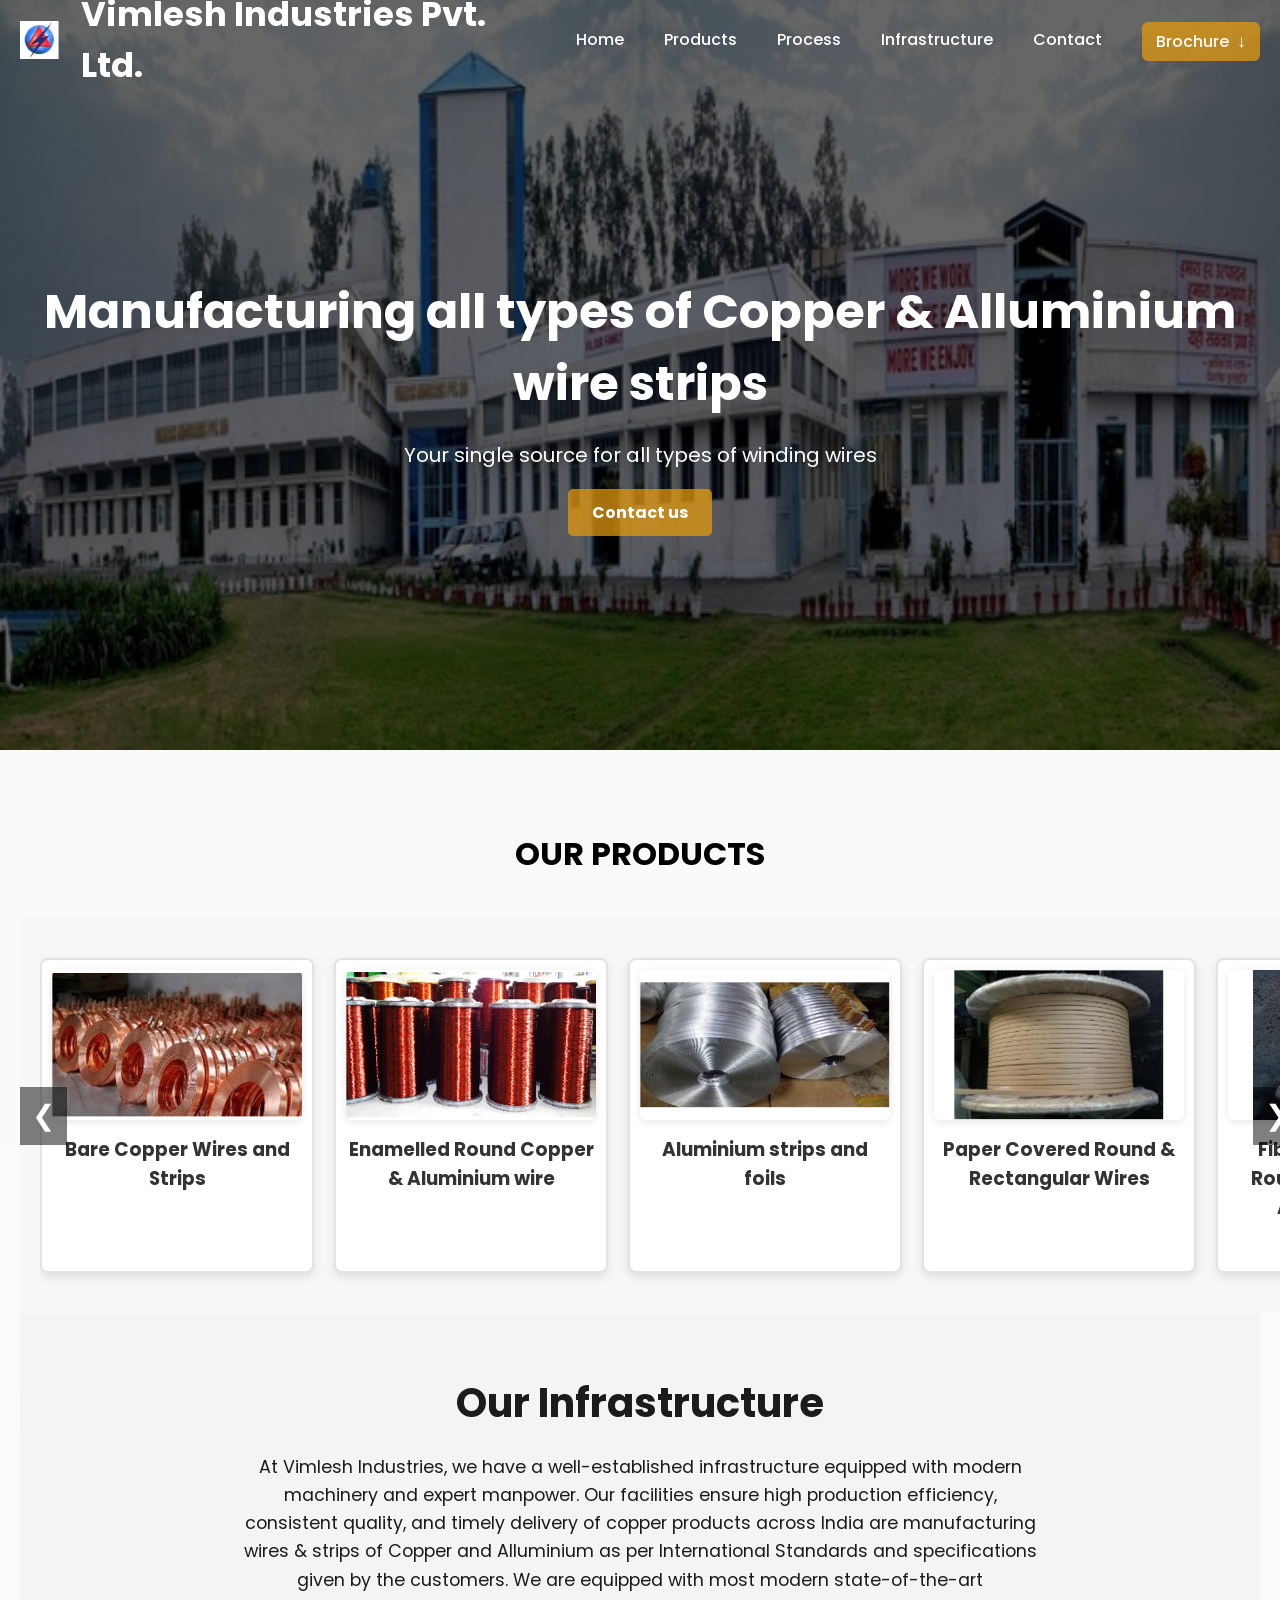
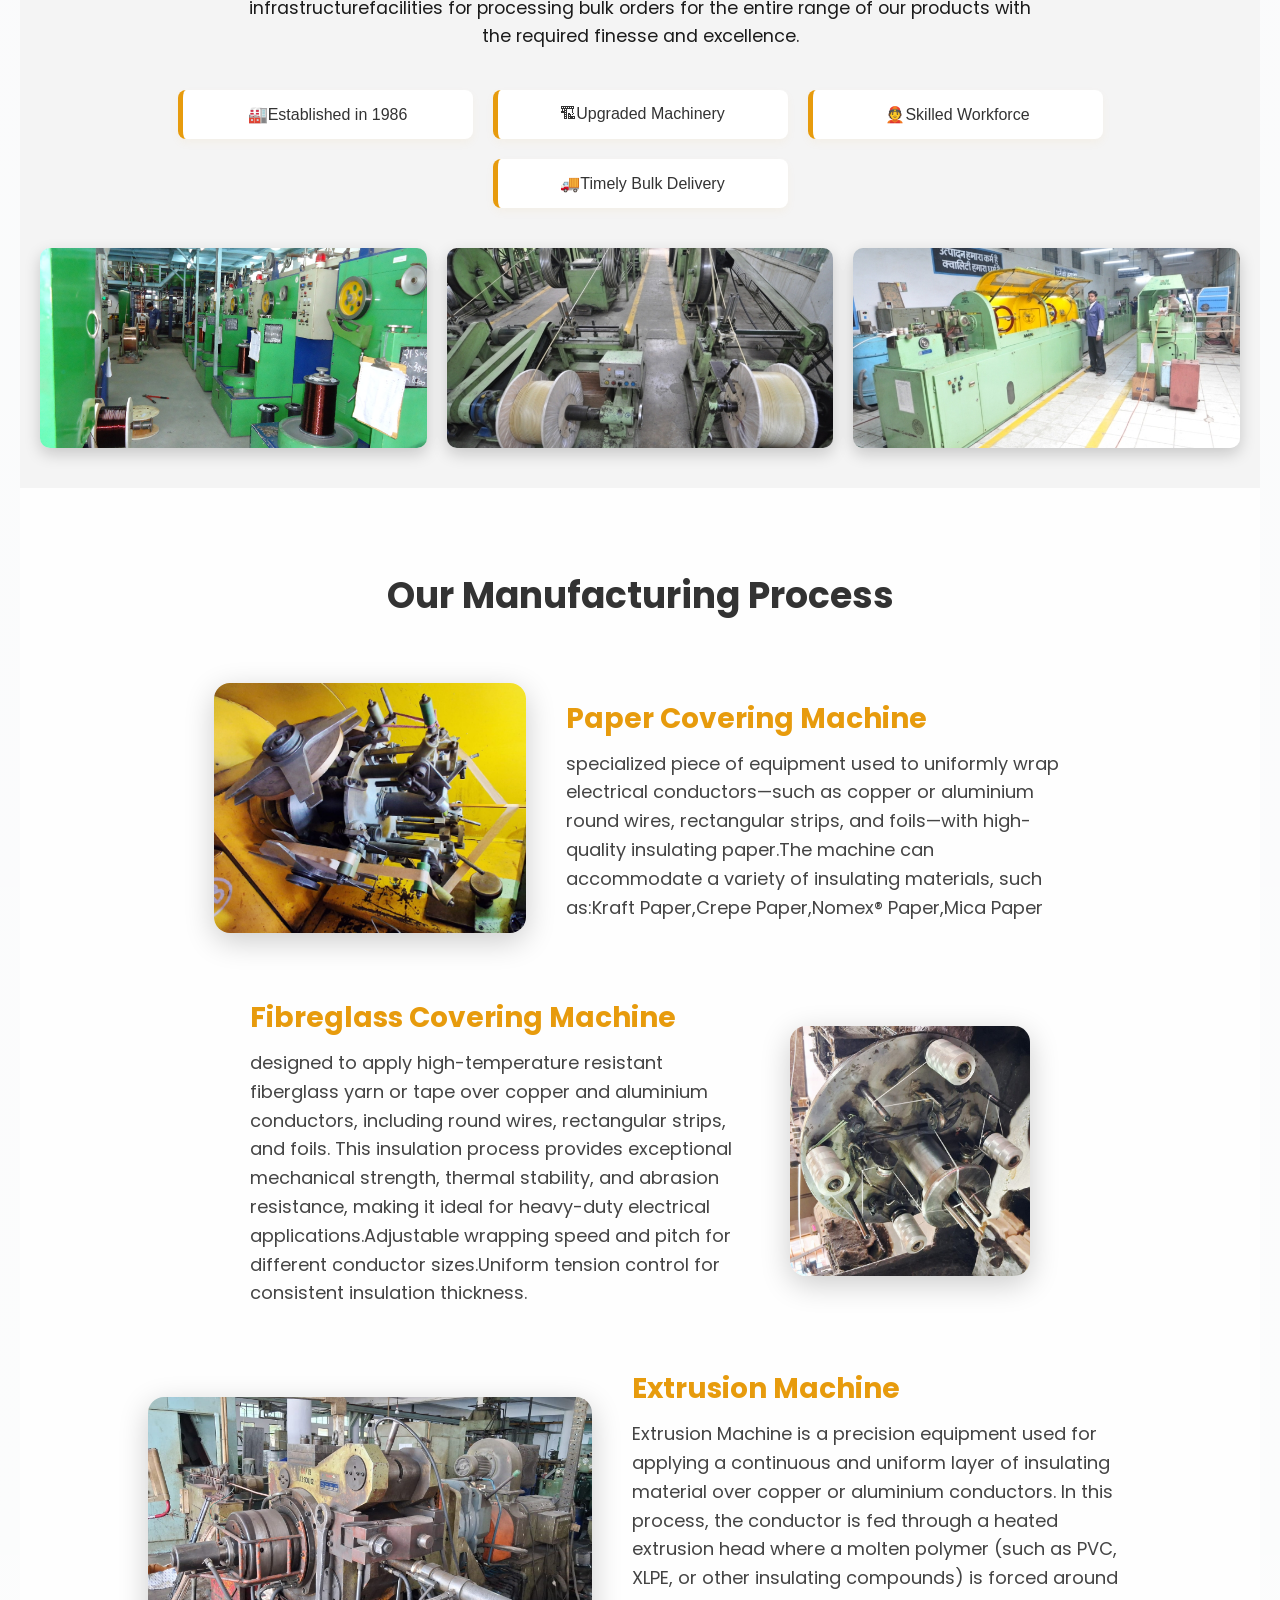
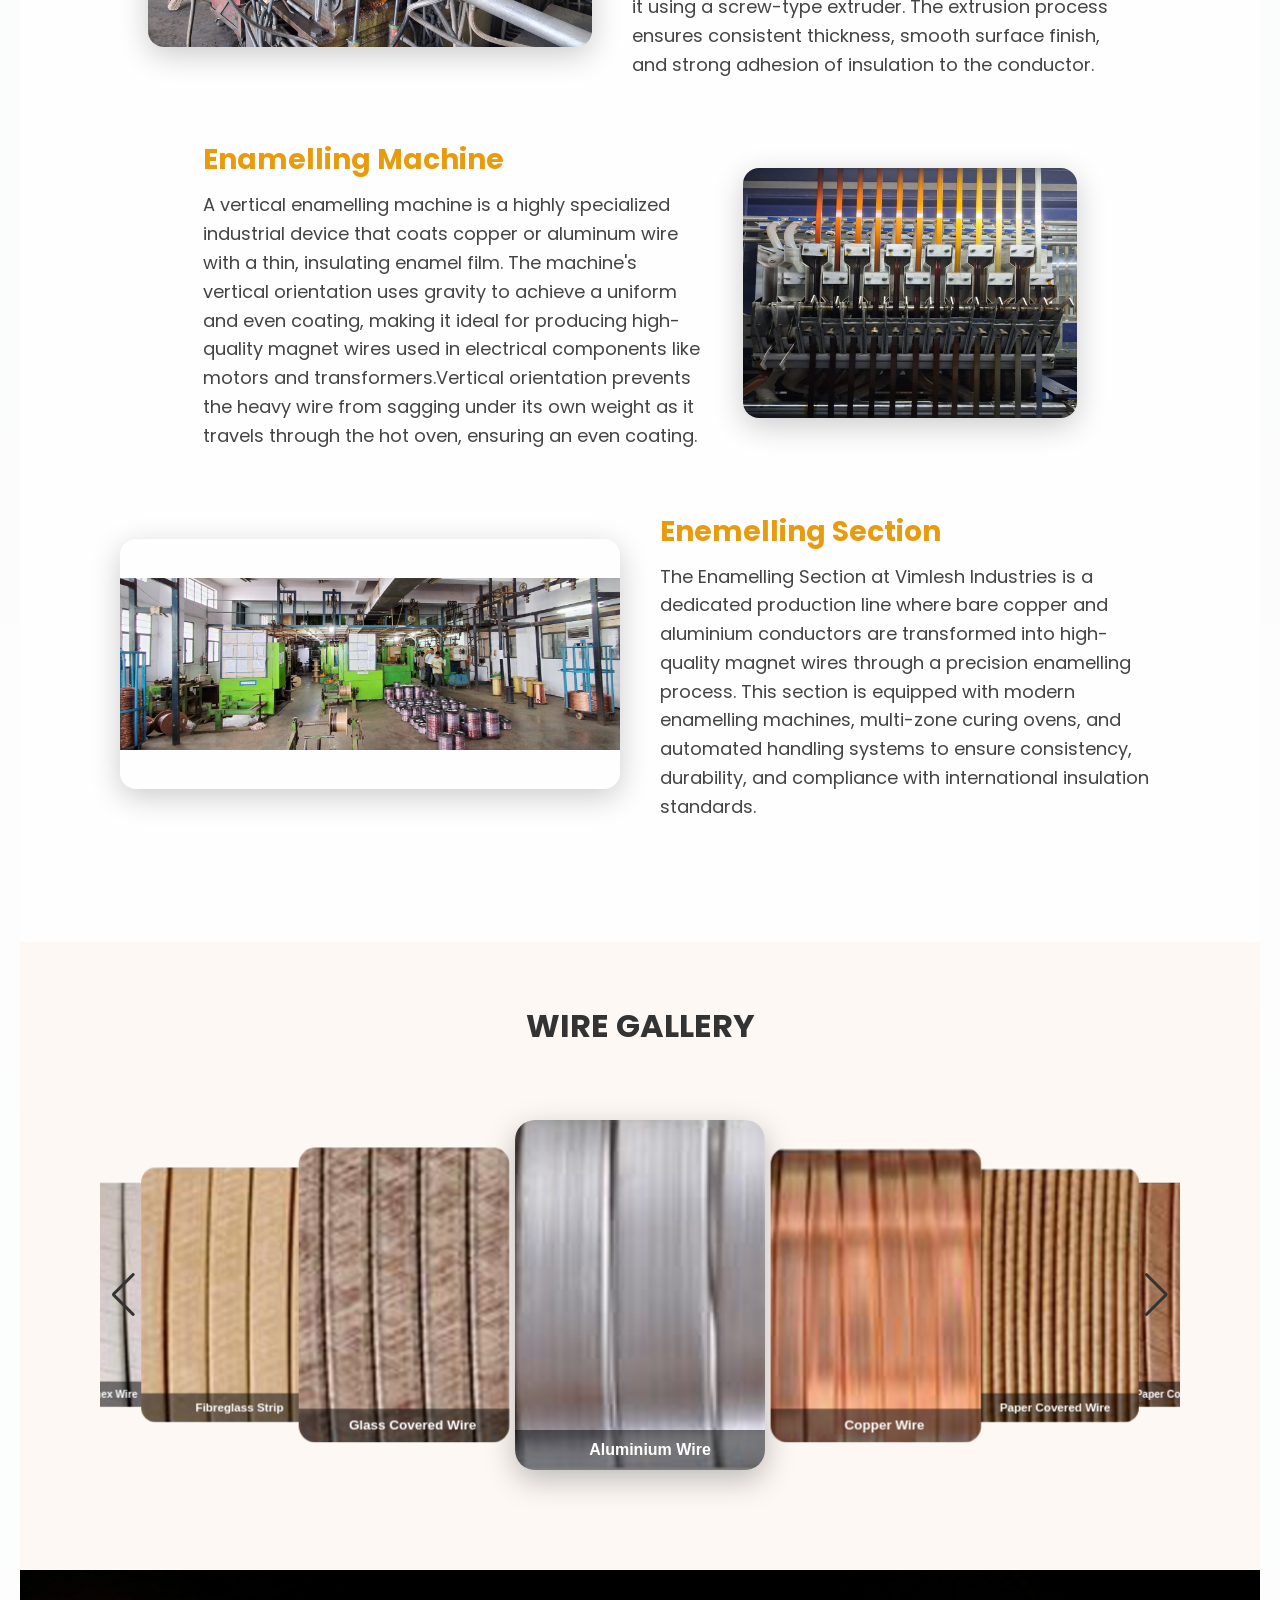
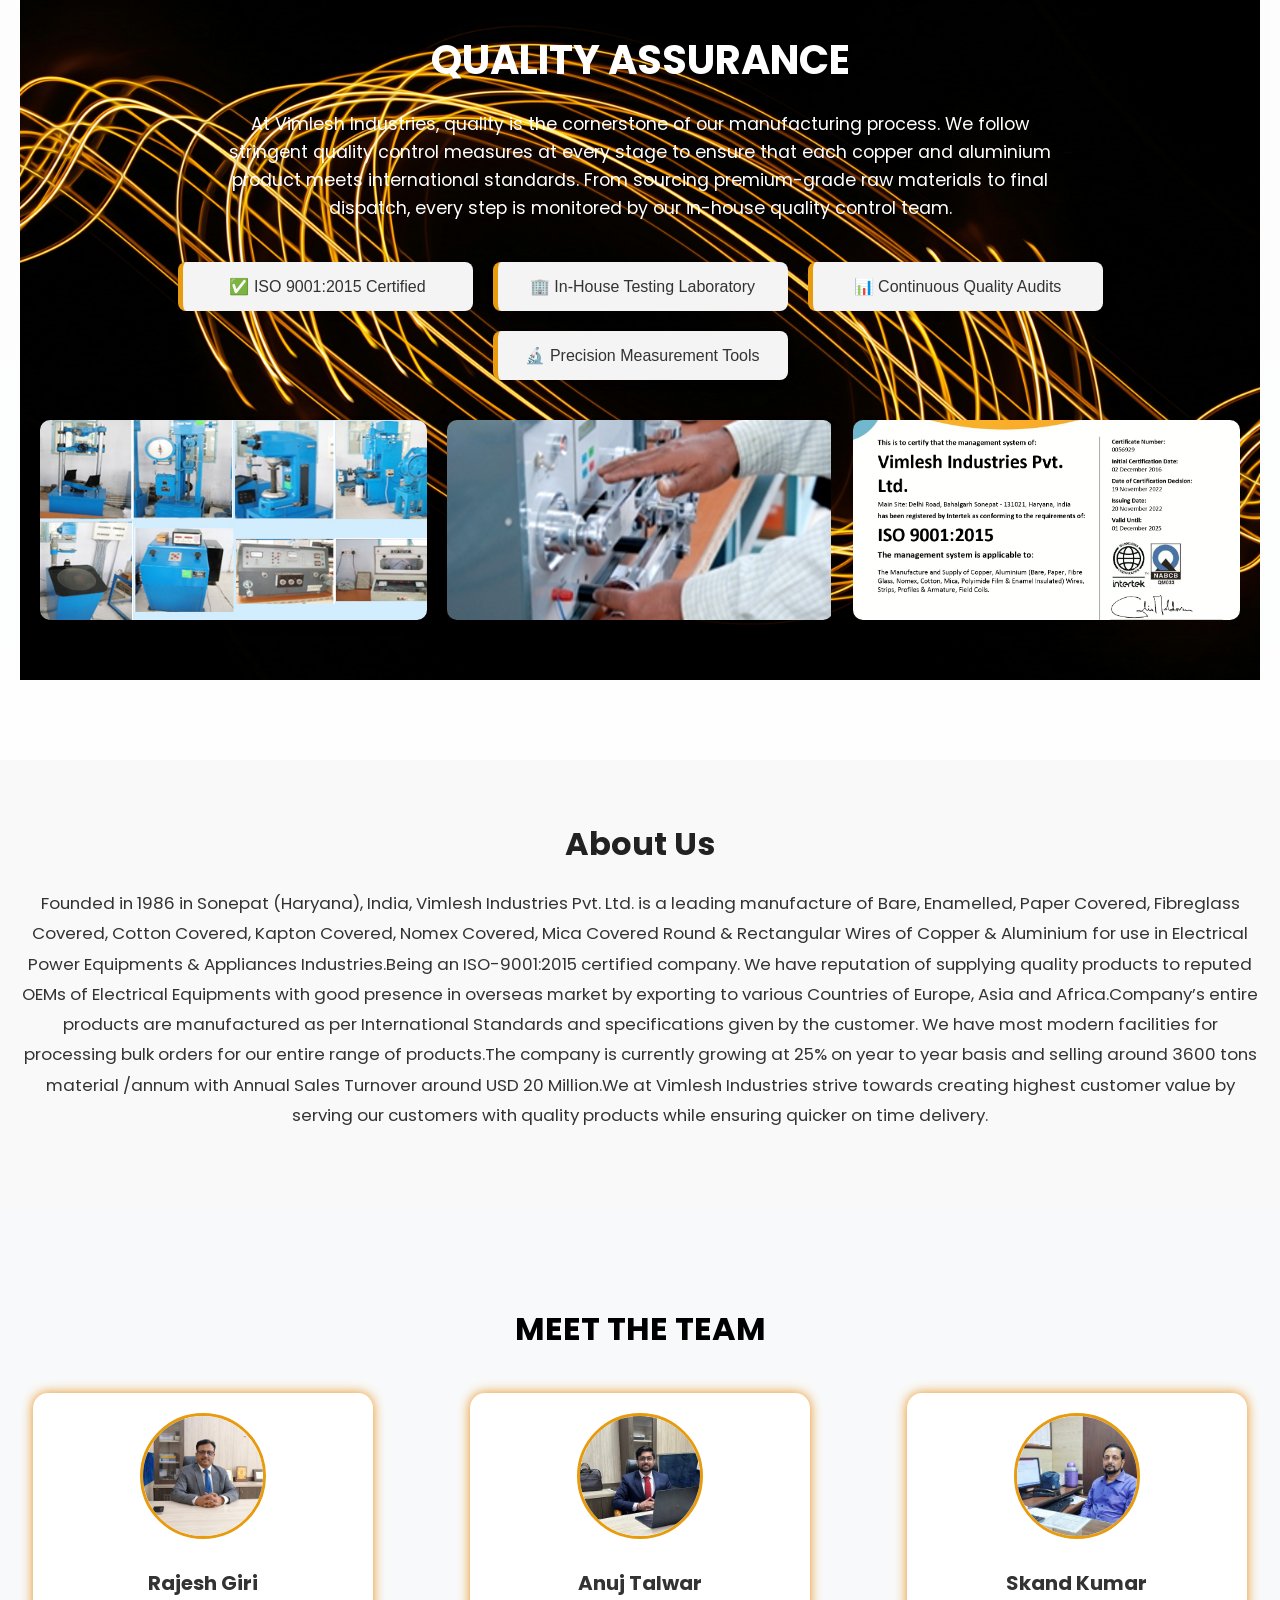
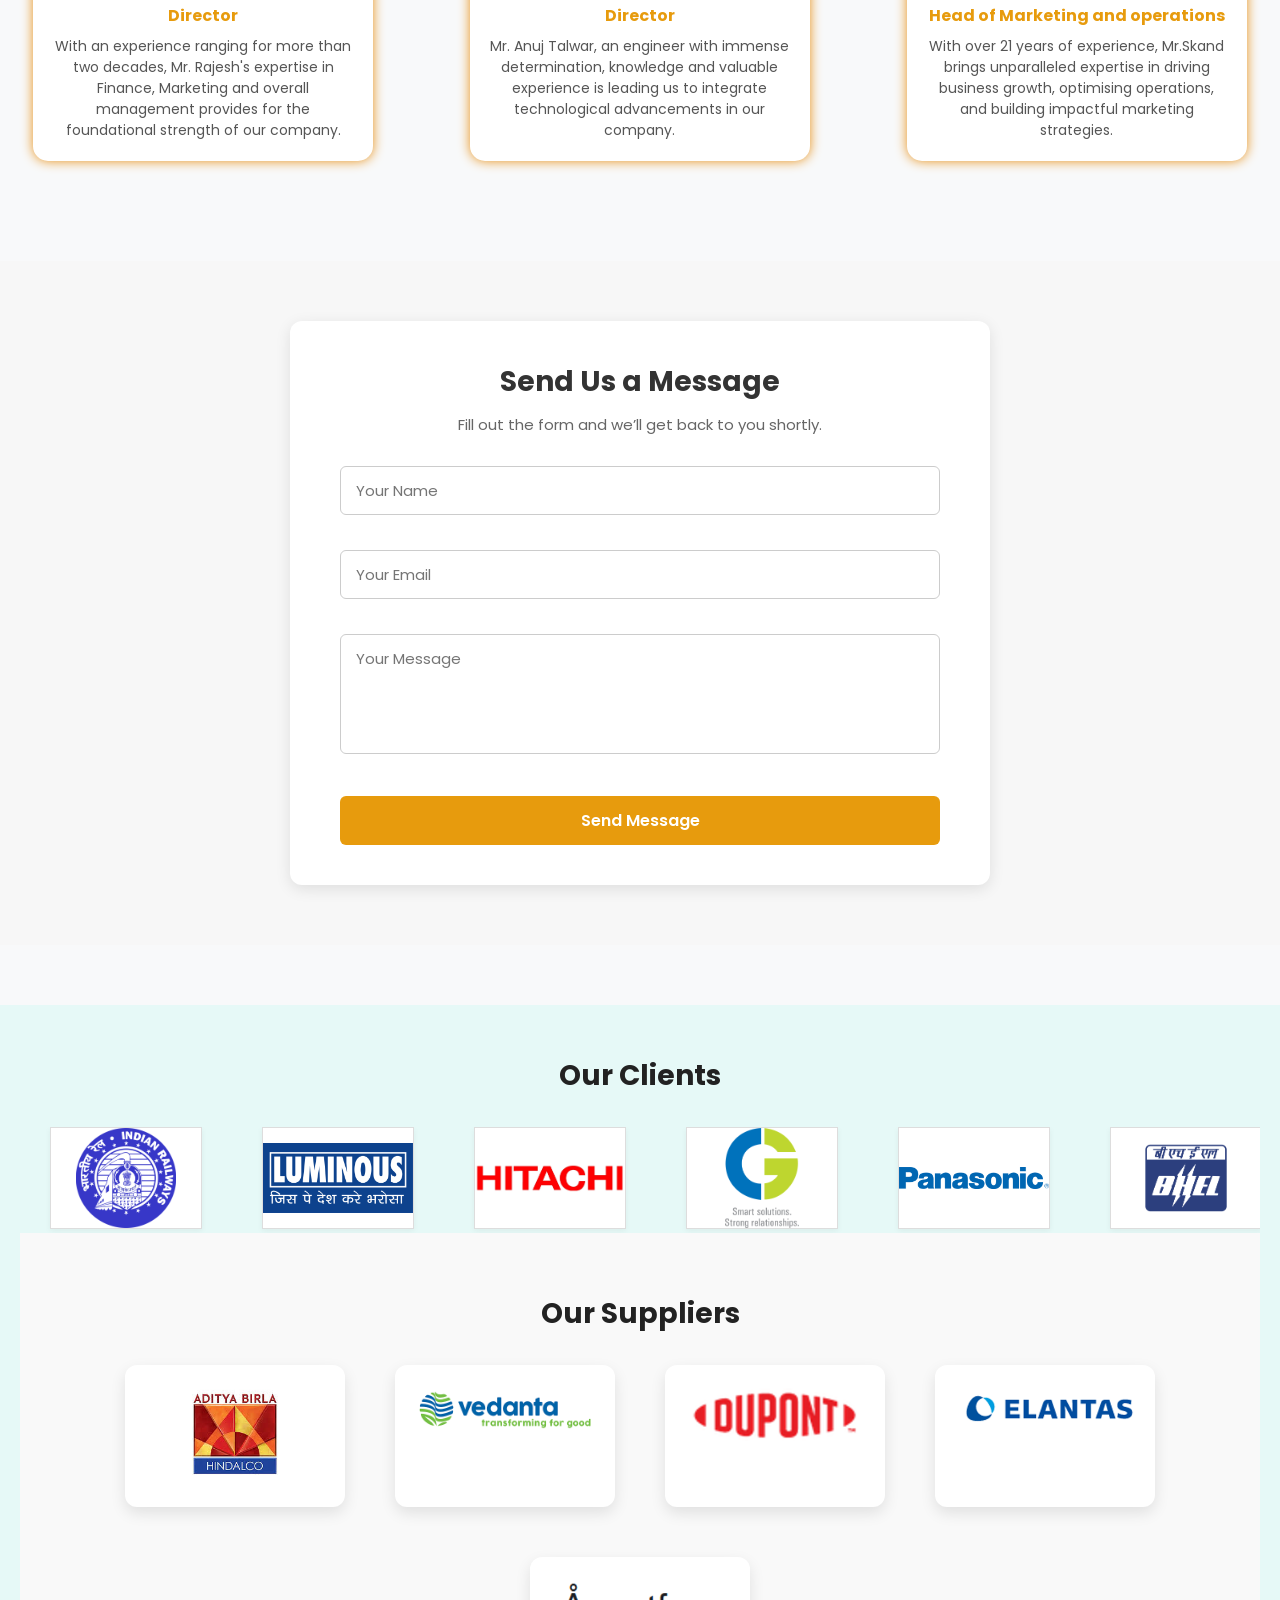
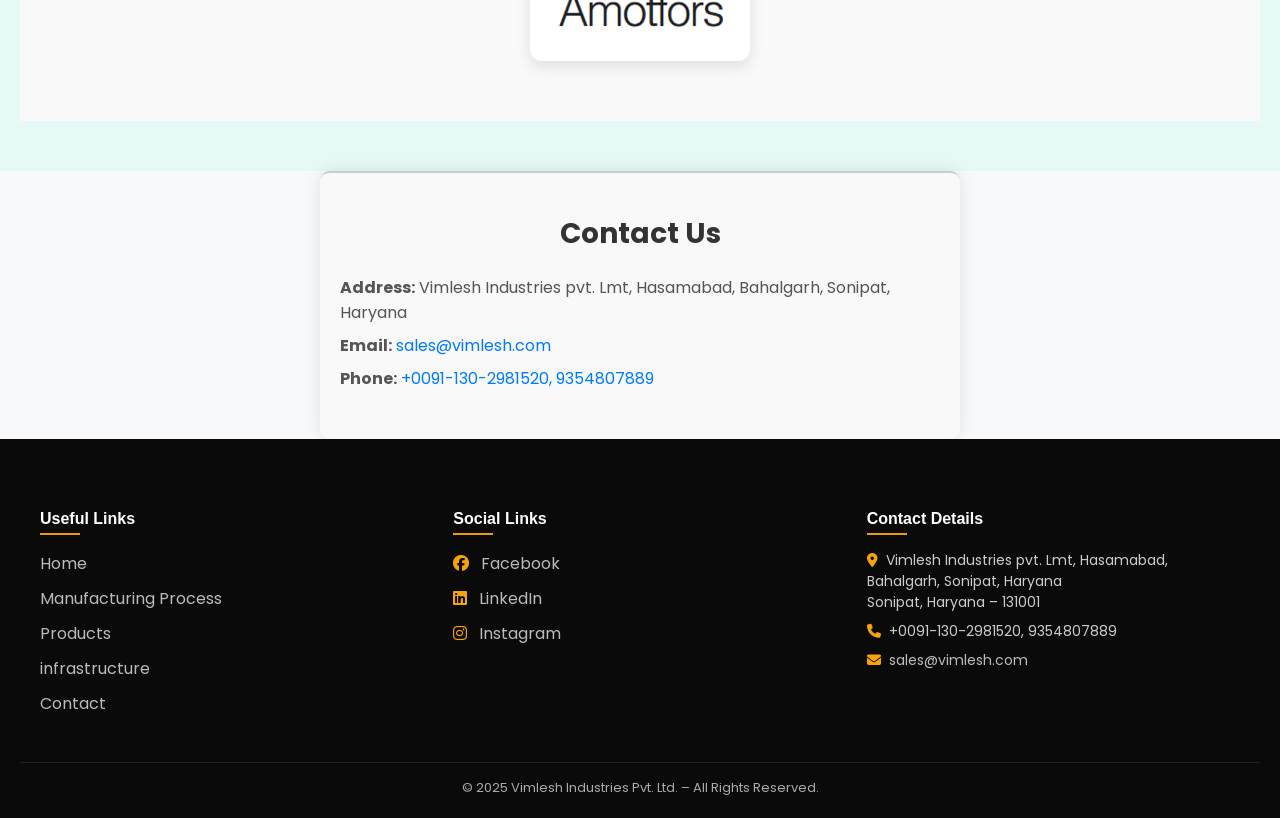
==== commit 3449883f: "Update index.html" ====
--- a/index.html
+++ b/index.html
@@ -527,7 +527,7 @@
                       <span class="wire-name">Nomex Wire</span>
                     </div>
                     <div class="swiper-slide">
-                      <img src="images/fibreglassstripgal.png" alt="Fibreglass Strip">
+                      <img src="images/fibrestrip.png" alt="Fibreglass Strip">
                       <span class="wire-name">Fibreglass Strip</span>
                     </div>
                     <div class="swiper-slide">
@@ -919,4 +919,4 @@
       AOS.init();
     </script>
   </body>
-</html>+</html>
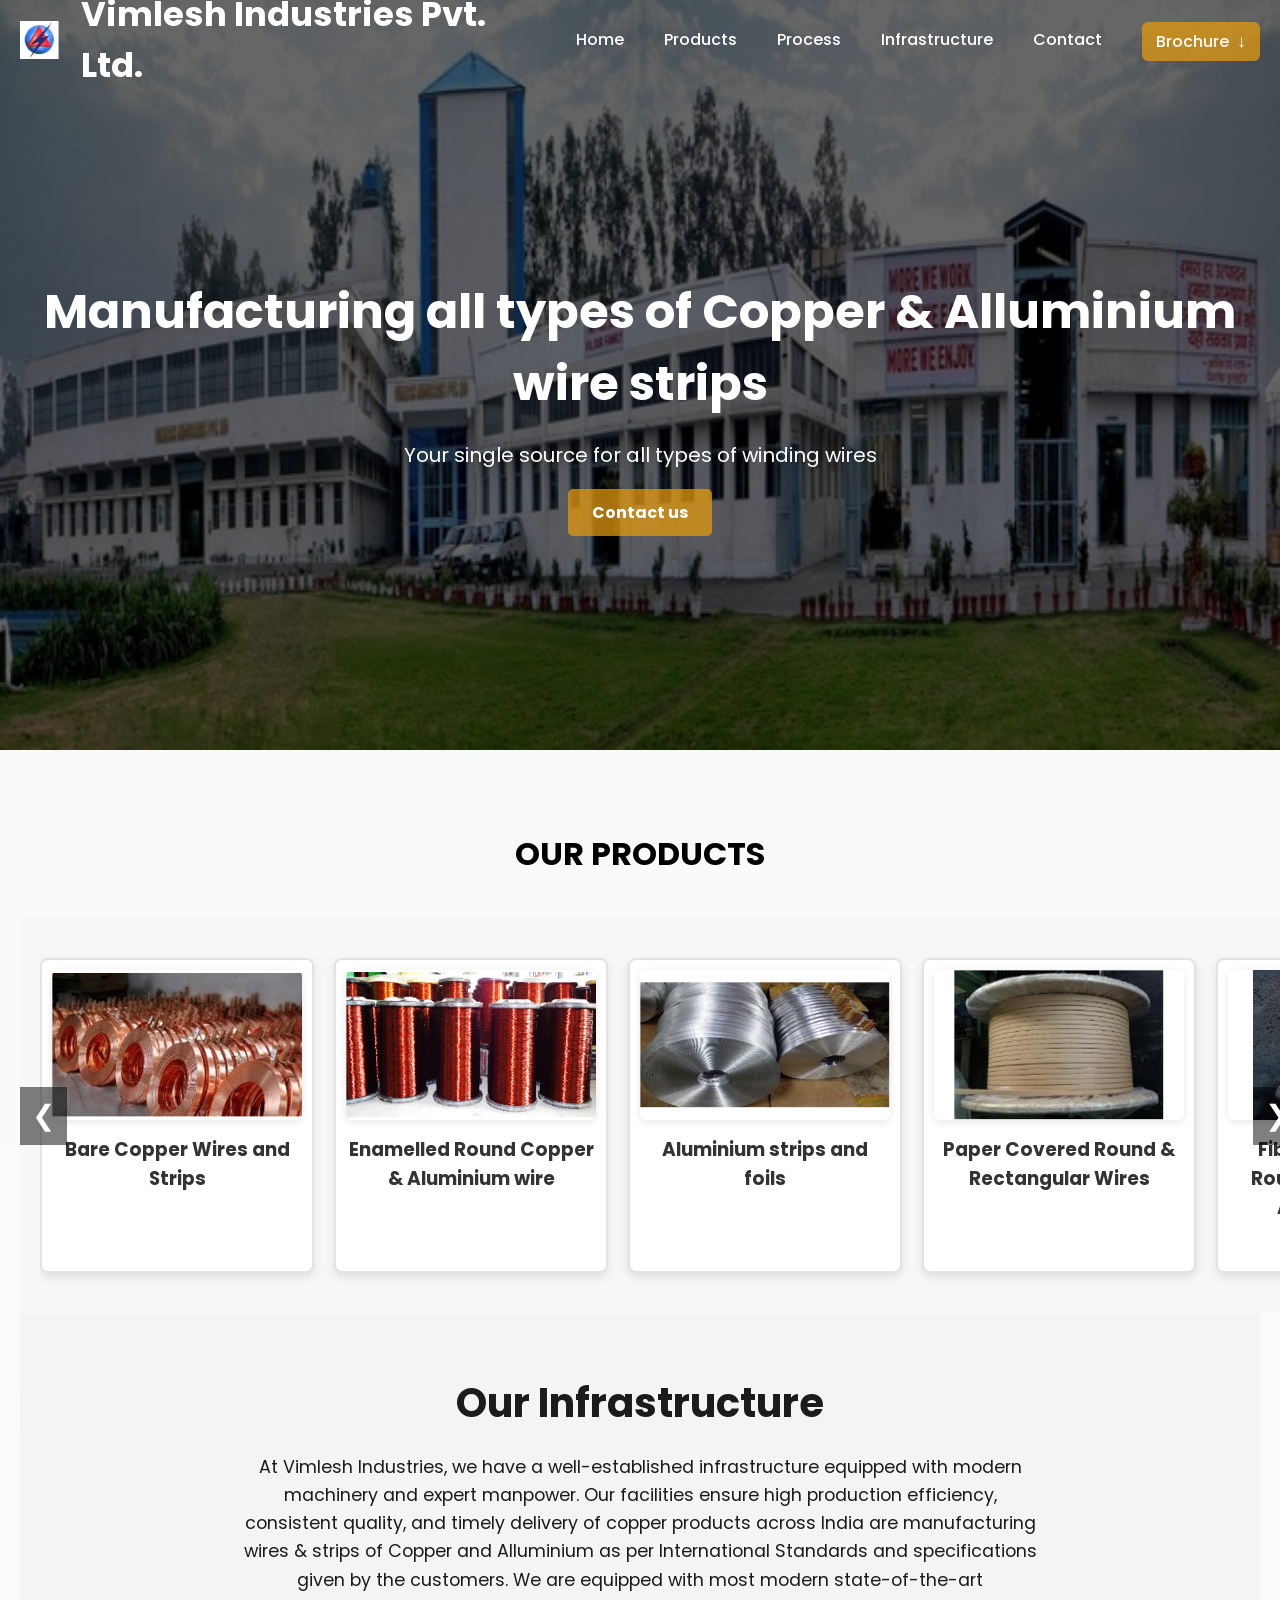
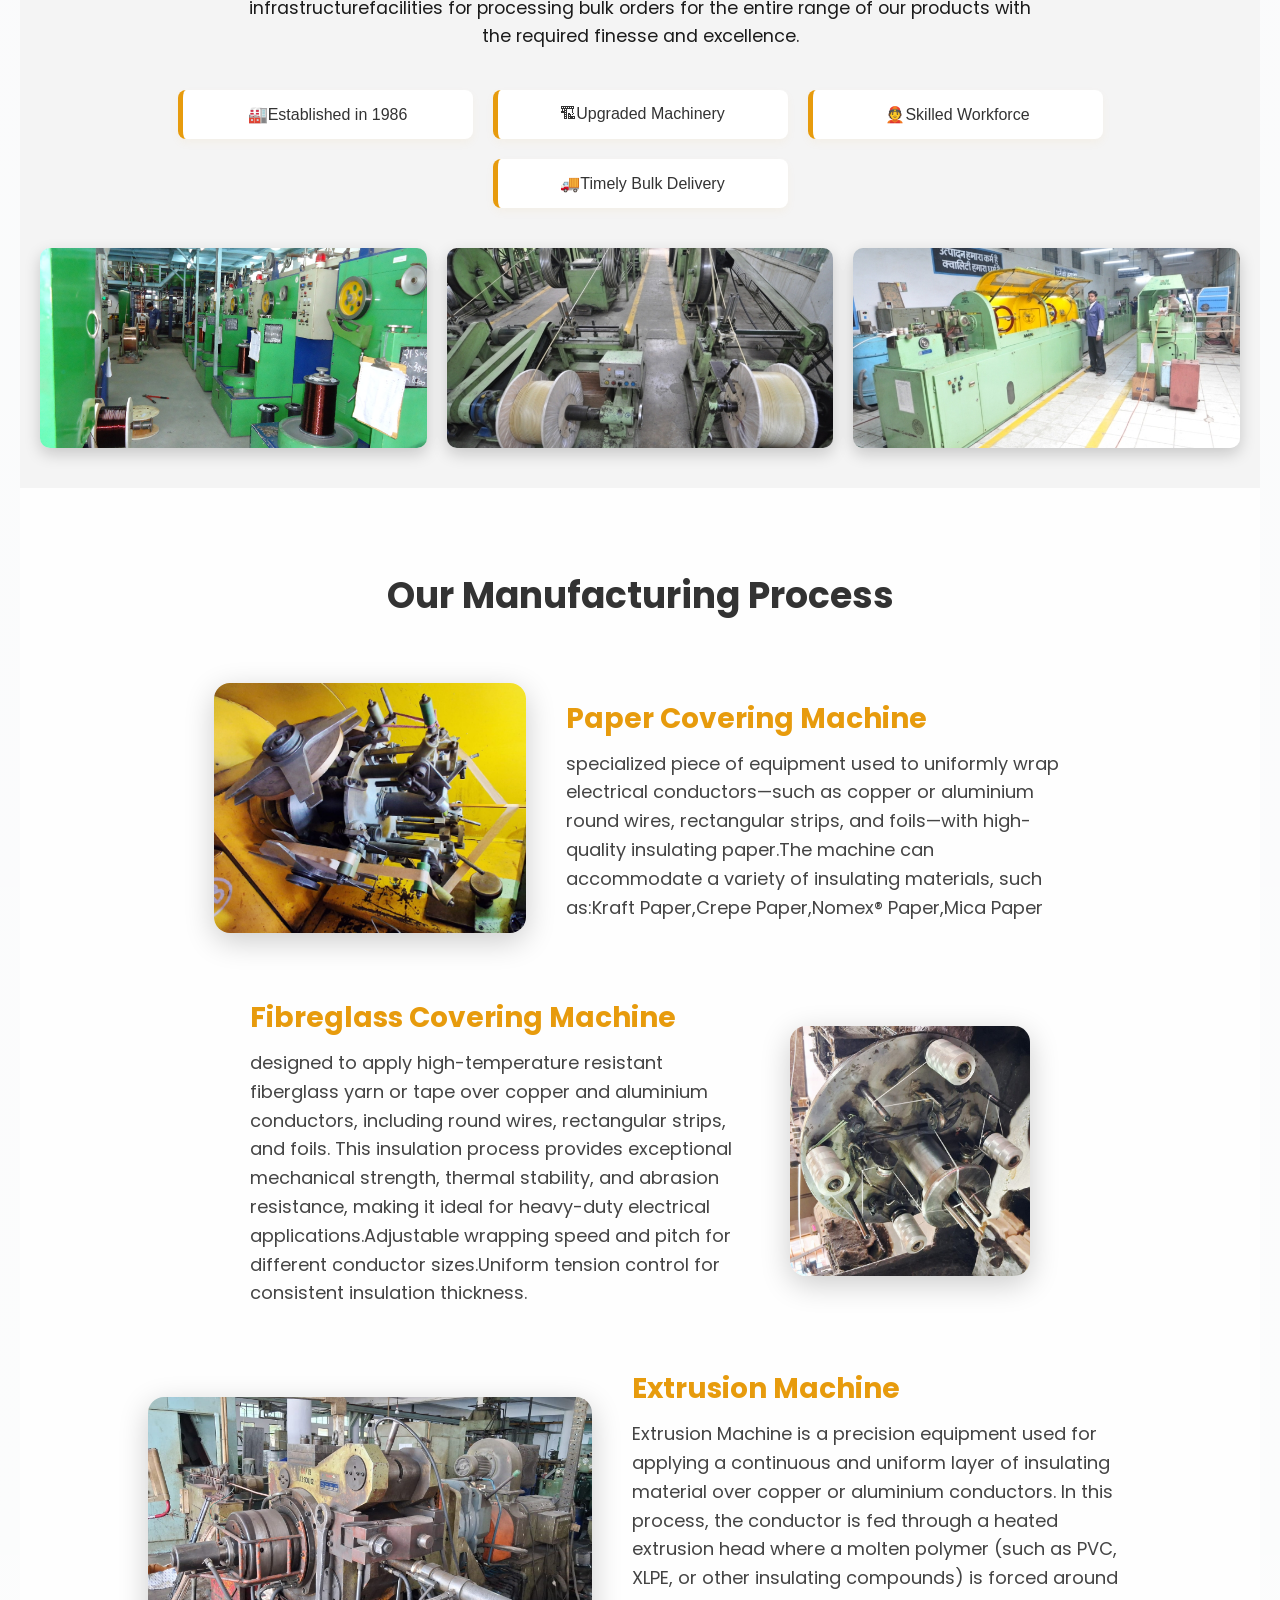
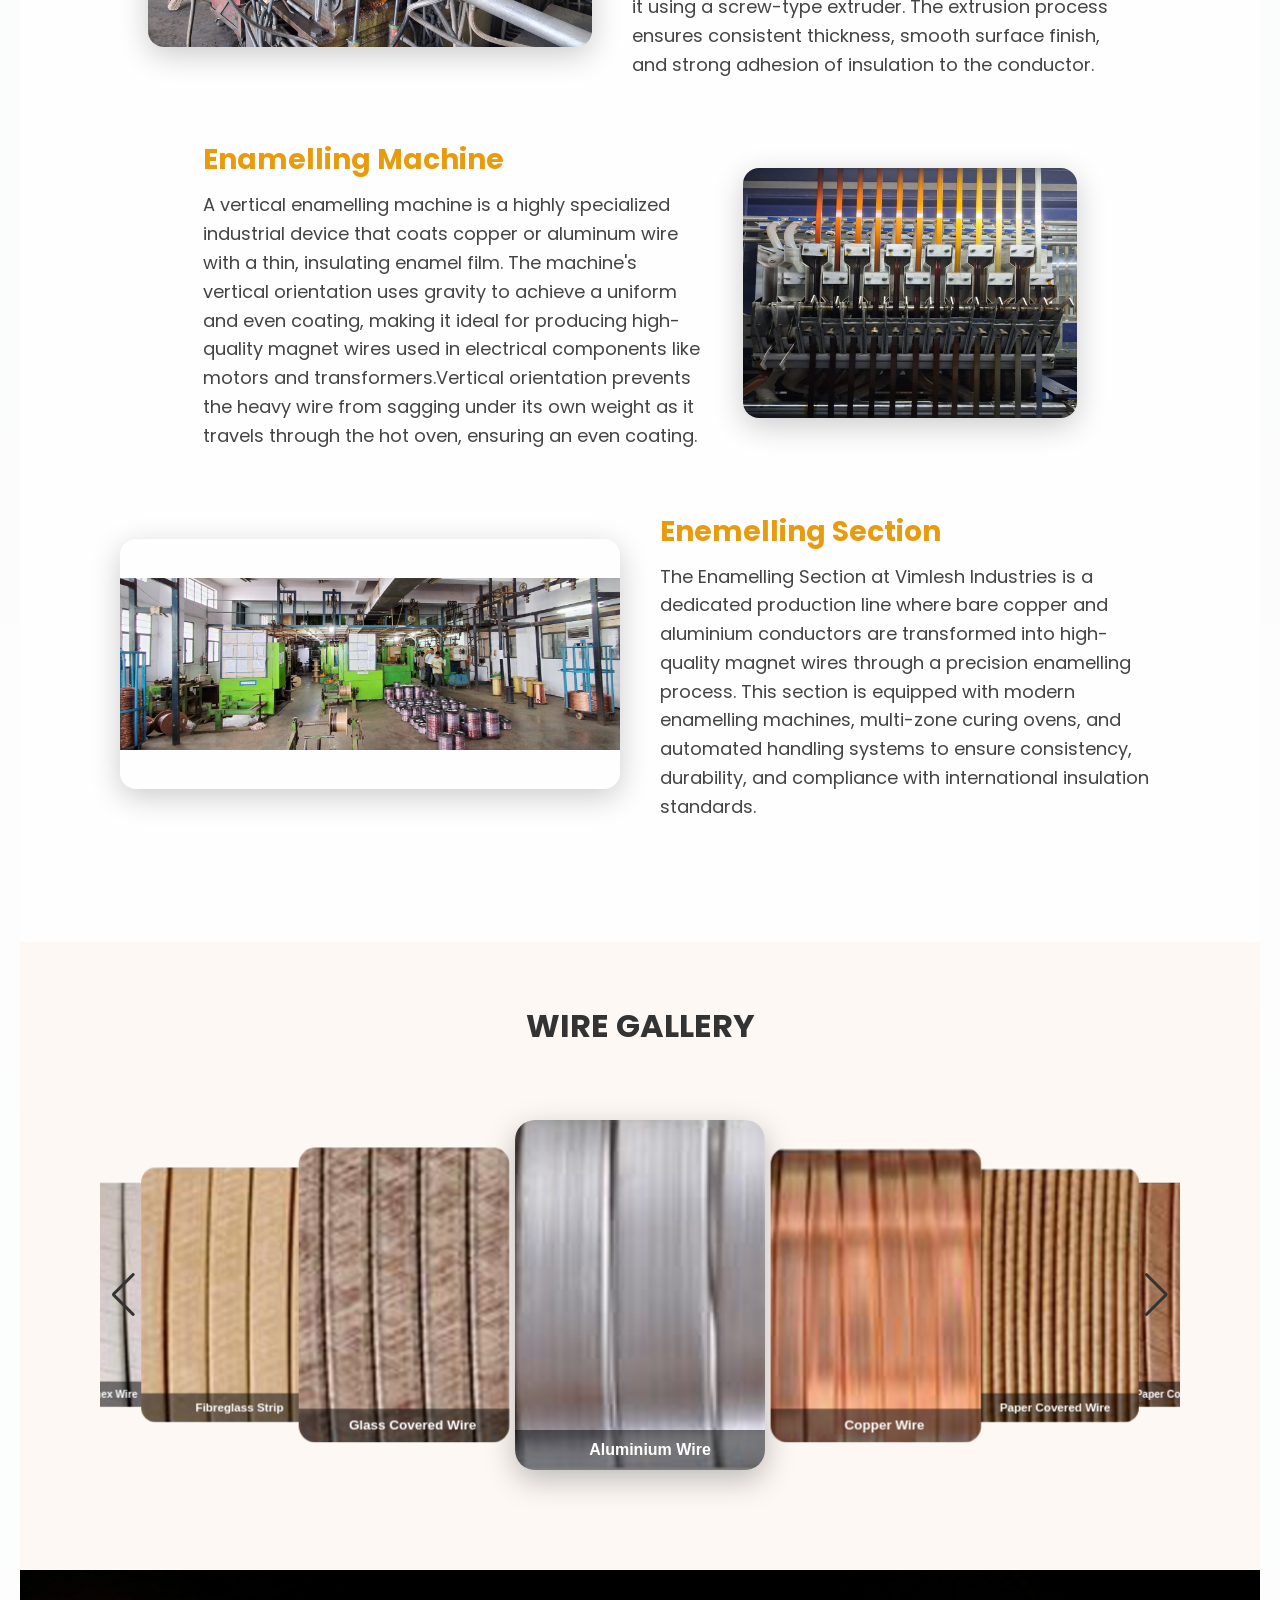
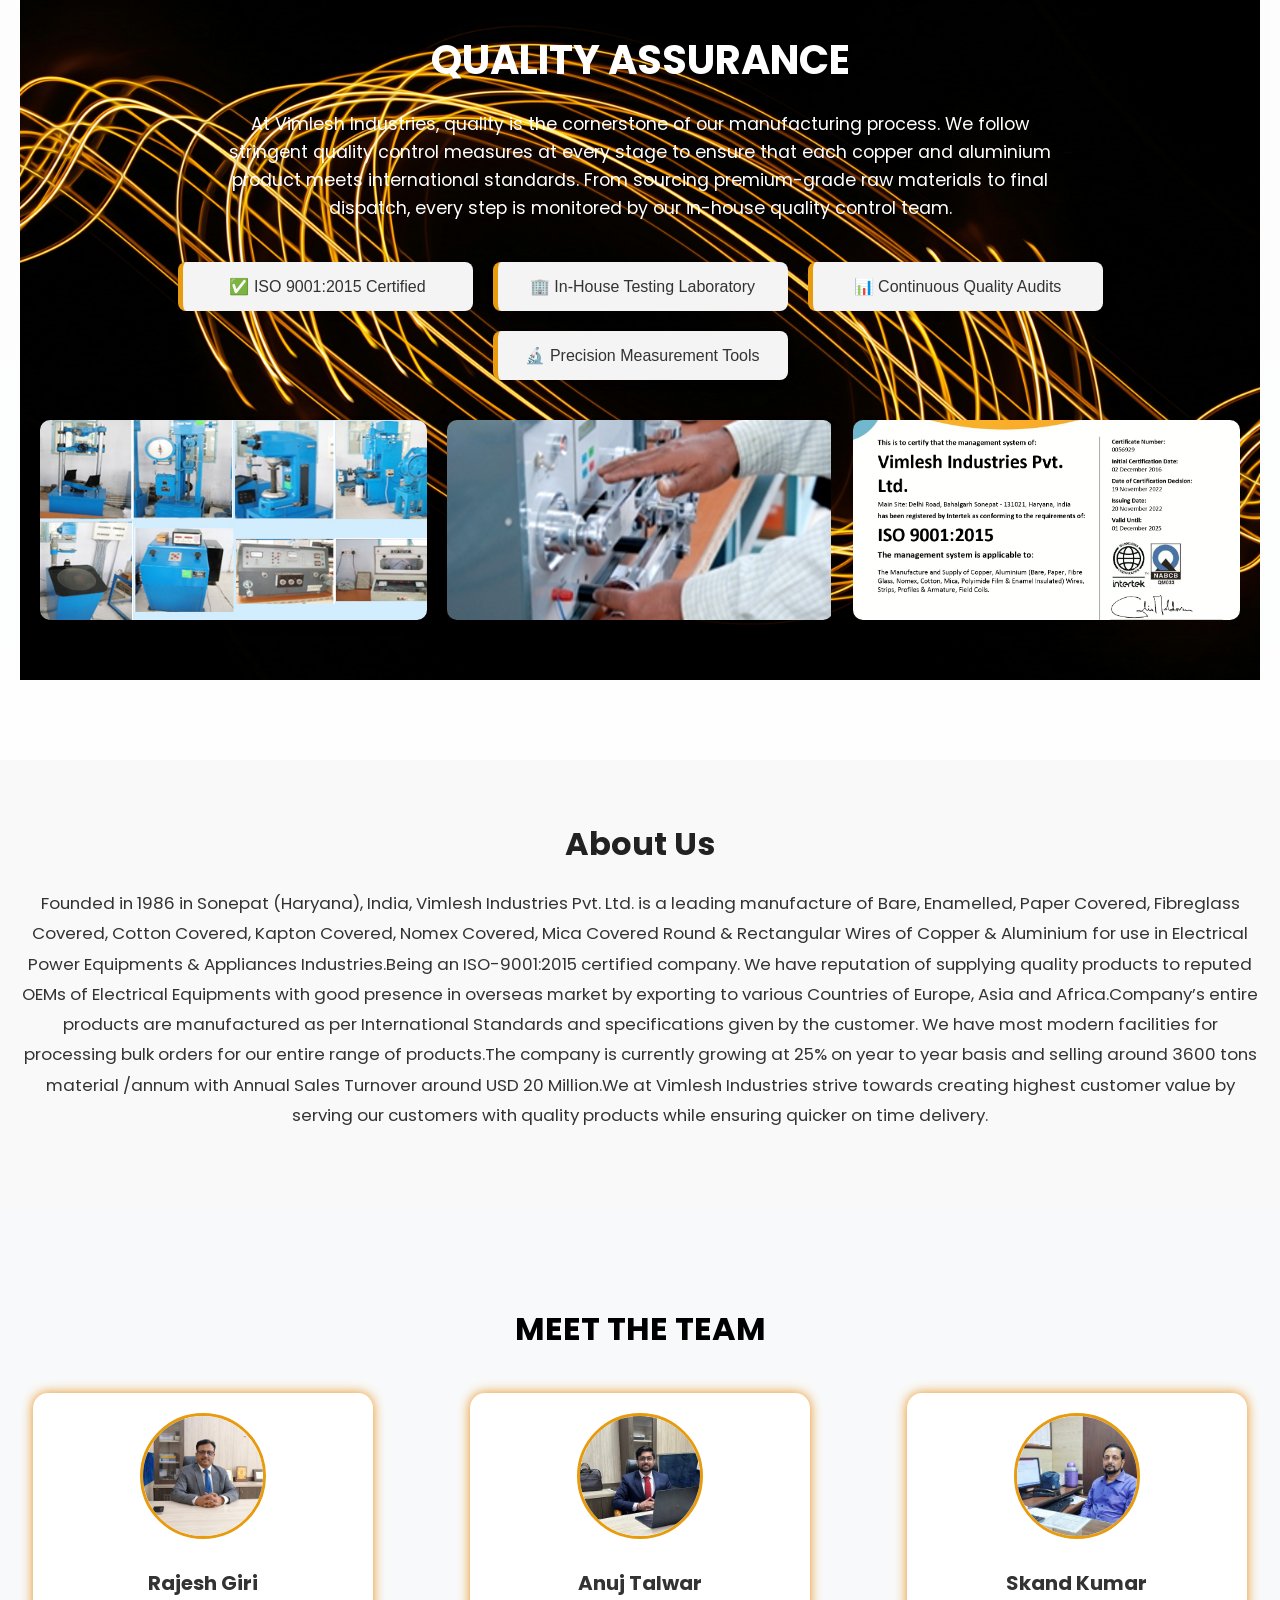
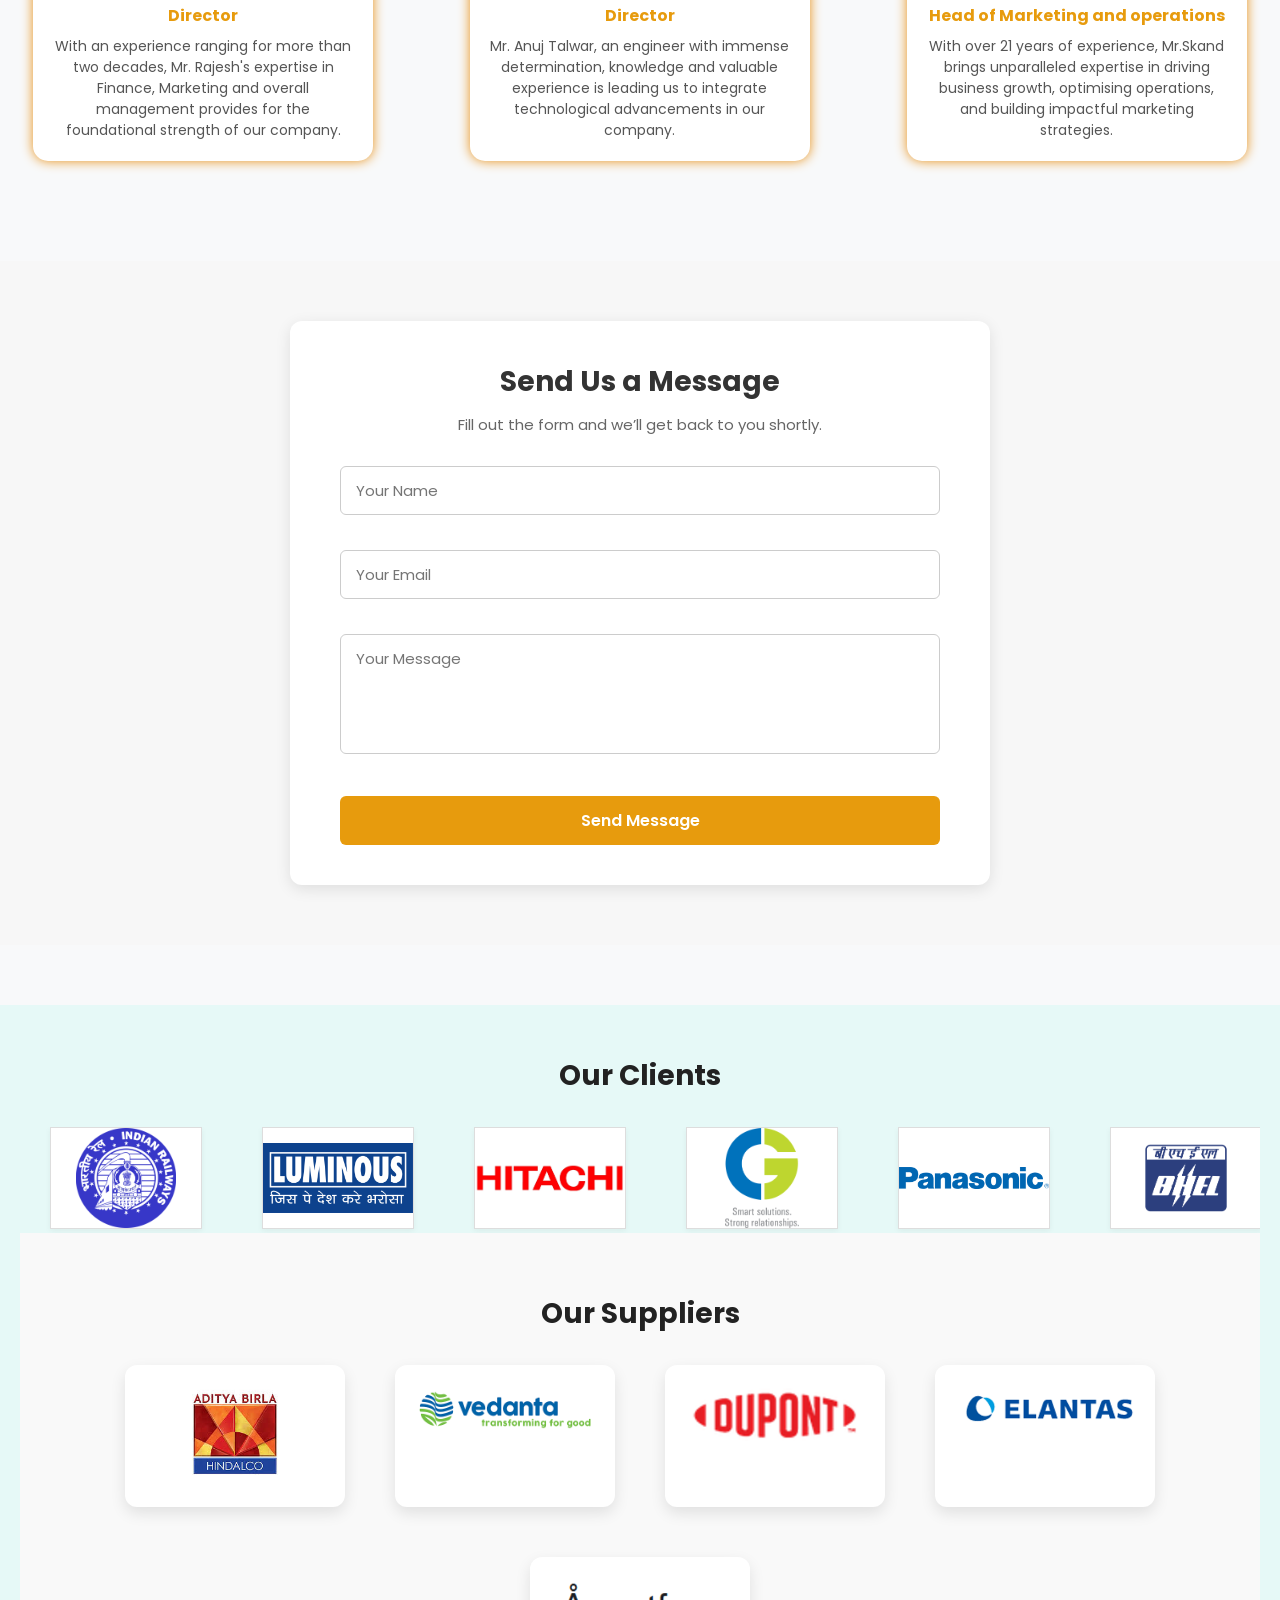
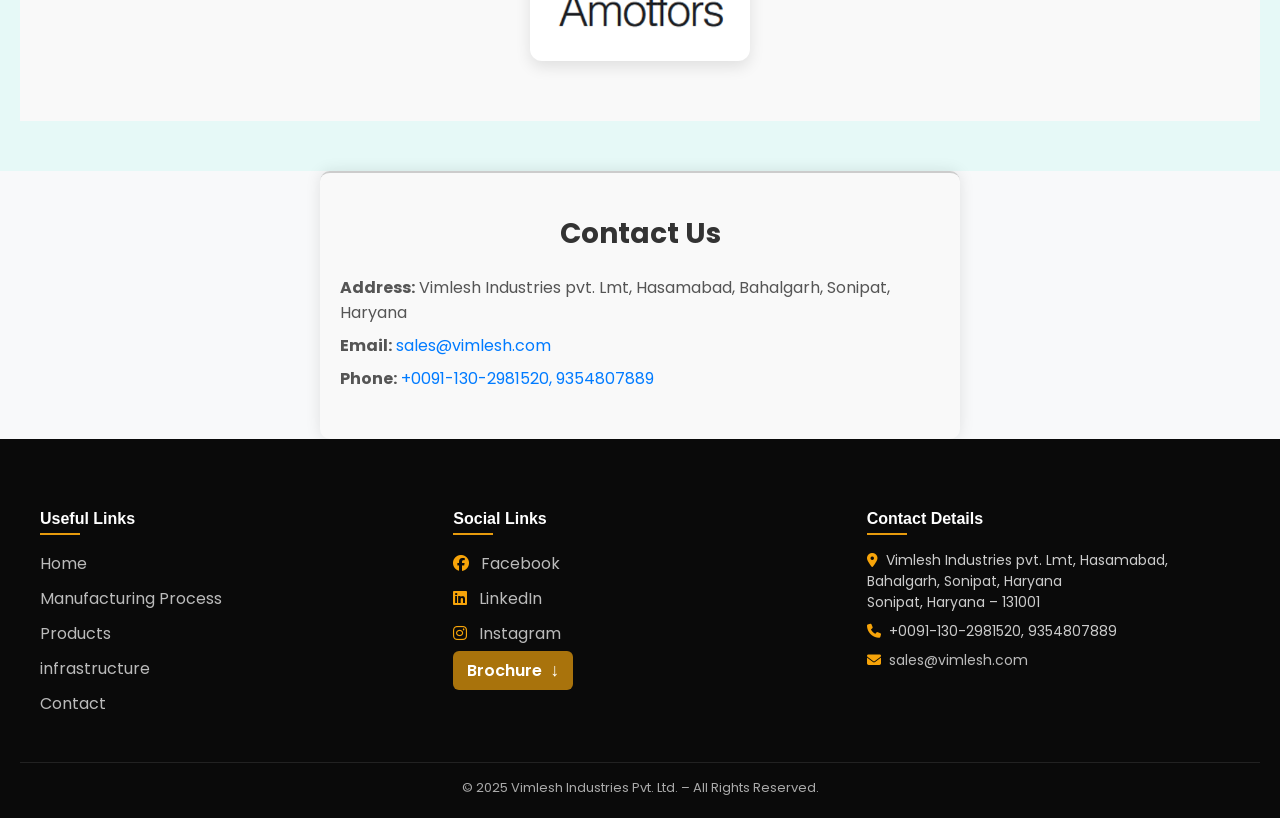
==== commit a5d1bd48: "Update index.html" ====
--- a/index.html
+++ b/index.html
@@ -877,6 +877,11 @@
             <li><a href="#"><i class="fab fa-facebook"></i> Facebook</a></li>
             <li><a href="https://www.linkedin.com/company/vimlesh-industries-pvt-ltd---india/"><i class="fab fa-linkedin"></i> LinkedIn</a></li>
             <li><a href="#"><i class="fab fa-instagram"></i> Instagram</a></li>
+            <li>
+          <a href="images/cat.pdf" class="btn-brochure" download>
+            Brochure<span class="arrow">↓</span>
+          </a>
+        </li>
           </ul>
         </div>
     
